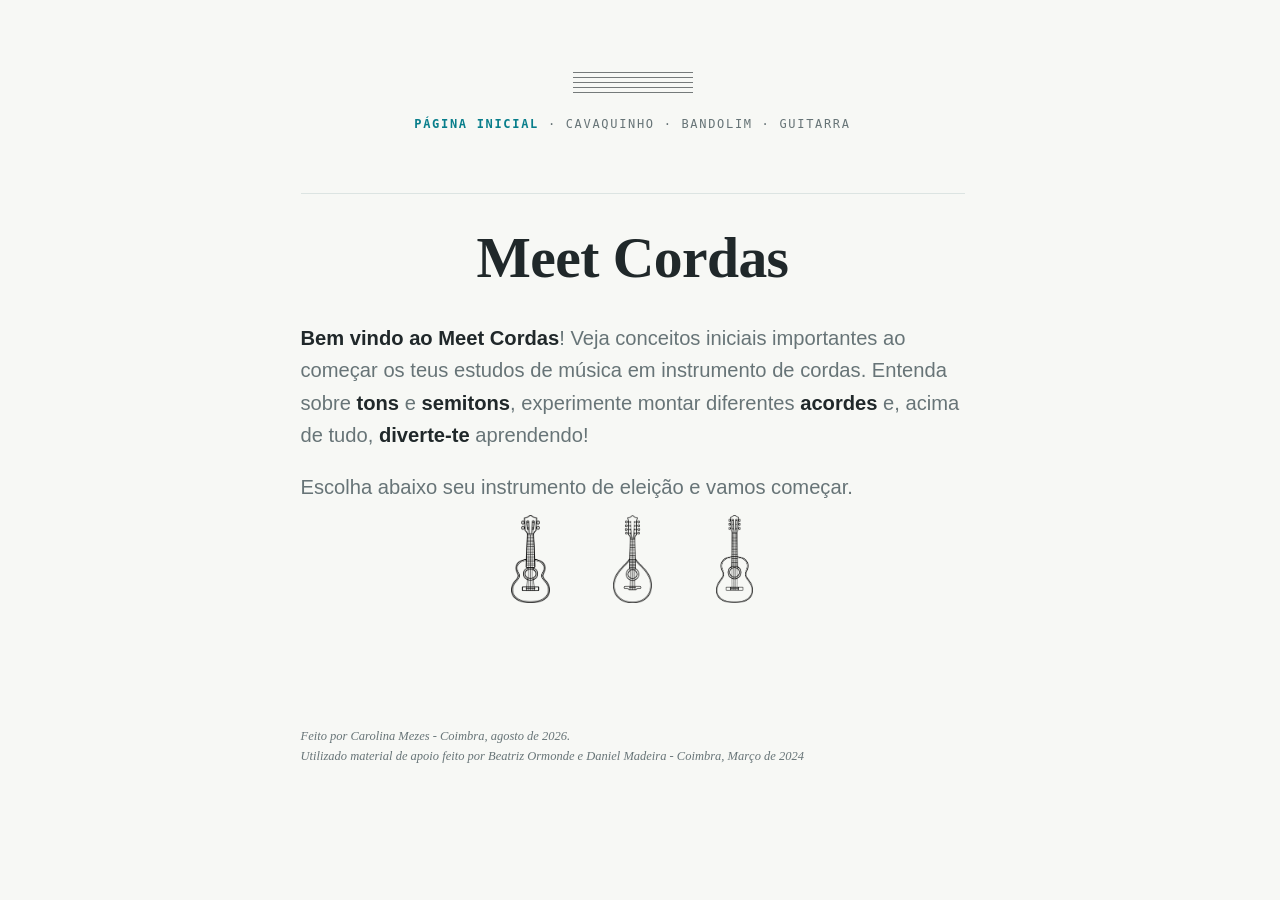
==== index.html @ eeb2ab65 "chore: atualização das animações para mobile" ====
﻿<!DOCTYPE html>
<html lang="pt-PT">
<head>
<meta charset="UTF-8">
<meta name="viewport" content="width=device-width, initial-scale=1.0">
<title>Cordas - Guia de Estudo</title>
<link rel="stylesheet" href="styles.css">
</head>
<body>

<div class="page">

  <header class="cover">
    <div class="staff"><span></span><span></span><span></span><span></span><span></span></div>
    <div class="eyebrow"><span class="is-current">Página inicial</span> · <a href="cavaquinho.html">Cavaquinho</a> · <a href="bandolim.html">Bandolim</a> · <a href="guitarra.html">Guitarra</a></div>
    <div class="toc-separator" aria-hidden="true"></div>
    <h1 style="margin-top: 28px; margin-bottom: 28px;">Meet Cordas</h1>
    <p class="sub"><strong>Bem vindo ao Meet Cordas</strong>! Veja conceitos iniciais importantes ao começar os teus estudos de música em instrumento de cordas. Entenda sobre <strong>tons</strong> e <strong>semitons</strong>, experimente montar diferentes <strong>acordes</strong> e, acima de tudo, <strong>diverte-te</strong> aprendendo!</p>
    <p class="sub"> Escolha abaixo seu instrumento de eleição e vamos começar. <span class="instrument-icons"><span class="instrument-item"><a href="cavaquinho.html" aria-label="Abrir página de Cavaquinho"><img src="icons/cavaquinho.png" alt="Cavaquinho"></a><span class="instrument-label">Cavaquinho</span></span> <span class="instrument-item"><a href="bandolim.html" aria-label="Abrir página de Bandolim"><img src="icons/bandolim.png" alt="Bandolim"></a><span class="instrument-label">Bandolim</span></span> <span class="instrument-item"><a href="guitarra.html" aria-label="Abrir página de Guitarra"><img src="icons/guitar.png" alt="Guitarra"></a><span class="instrument-label">Guitarra</span></span></span></p>
  </header>

  <footer>Feito por Carolina Mezes - Coimbra, agosto de 2026.<br>Utilizado material de apoio feito por Beatriz Ormonde e Daniel Madeira - Coimbra, Março de 2024</footer>
</div>

<script>
(function(){
  var container = document.querySelector('.instrument-icons');
  if (!container) return;
  var items = container.querySelectorAll('.instrument-item');
  var HOLD_MS = 1200;
  var GAP_MS = 300;
  var observer = null;
  var running = false;

  function resetIcons(){
    Array.prototype.forEach.call(items, function(item){ item.classList.remove('auto-spin'); });
  }

  function spin(i){
    if (i >= items.length) { running = false; return; }
    var item = items[i];
    item.classList.add('auto-spin');
    setTimeout(function(){
      item.classList.remove('auto-spin');
      setTimeout(function(){ spin(i + 1); }, GAP_MS);
    }, HOLD_MS);
  }

  function startSequence(){
    var isMobile = window.matchMedia('(max-width: 620px)').matches;
    var reduceMotion = window.matchMedia('(prefers-reduced-motion: reduce)').matches;
    if (!isMobile || reduceMotion || running) return;
    running = true;
    spin(0);
  }

  function watch(){
    if (observer) observer.disconnect();
    observer = new IntersectionObserver(function(entries){
      entries.forEach(function(entry){
        if (entry.isIntersecting && entry.intersectionRatio >= 0.999) {
          startSequence();
          observer.disconnect();
        }
      });
    }, { threshold: 1.0 });
    observer.observe(container);
  }

  watch();

  // navegação de volta via bfcache não reexecuta o script - reinicia a sequência manualmente
  window.addEventListener('pageshow', function(e){
    if (e.persisted) {
      resetIcons();
      running = false;
      watch();
    }
  });
})();
</script>
</body>
</html>
---- styles.css ----
﻿  :root{
    --paper: #F7F8F5;
    --paper-raised: #FFFFFF;

    --ink: #20282A;
    --ink-soft: #677477;

    --azulejo: #087E8B;
    --azulejo-ink: #075A63;
    --azulejo-pale: #DDF1F2;

    --wood: #F26858;
    --wood-ink: #C84B3D;
    --wood-pale: #FCE3DE;

    --line: #DCE4E2;

    --shadow:
      0 1px 2px rgba(32,40,42,0.05),
      0 7px 22px rgba(32,40,42,0.07);

    --toggle-on: #62C370;
    --toggle-on-ink: #FFFFFF;
  }
  @media (prefers-color-scheme: dark){
    :root:not([data-theme="light"]){
      --paper: #141A1C;
      --paper-raised: #1C2427;

      --ink: #EEF3F1;
      --ink-soft: #A9B7B8;

      --azulejo: #42B9C3;
      --azulejo-ink: #83D8DE;
      --azulejo-pale: #19383C;

      --wood: #FF8170;
      --wood-ink: #FFAEA3;
      --wood-pale: #3A2421;

      --line: #303D40;

      --shadow:
        0 1px 2px rgba(0,0,0,0.30),
        0 10px 30px rgba(0,0,0,0.36);

      --toggle-on: #62C370;
      --toggle-on-ink: #FFFFFF;
    }
  }
  :root[data-theme="dark"]{
    --paper: #141A1C;
    --paper-raised: #1C2427;

    --ink: #EEF3F1;
    --ink-soft: #A9B7B8;

    --azulejo: #42B9C3;
    --azulejo-ink: #83D8DE;
    --azulejo-pale: #19383C;

    --wood: #FF8170;
    --wood-ink: #FFAEA3;
    --wood-pale: #3A2421;

    --line: #303D40;

    --shadow:
      0 1px 2px rgba(0,0,0,0.30),
      0 10px 30px rgba(0,0,0,0.36);

    --toggle-on: #62C370;
    --toggle-on-ink: #FFFFFF;
  }

  *{ box-sizing:border-box; }
  html{ font-size: 16px; overflow-x: hidden; overflow-y: scroll; scrollbar-gutter: stable; }
  body{
    margin:0;
    background: var(--paper);
    color: var(--ink);
    font-family: 'Gill Sans Nova', 'Gill Sans', Corbel, 'Trebuchet MS', ui-sans-serif, sans-serif;
    font-size: 1rem;
    line-height: 1.6;
    -webkit-font-smoothing: antialiased;
    overflow-x: hidden;
  }
  .page{ max-width: 760px; margin: 0 auto; padding: 0 clamp(20px, 5vw, 48px) clamp(80px, 10vw, 100px); }

  h1,h2,h3{
    font-family: 'Hoefler Text', 'Iowan Old Style', Palatino, 'Palatino Linotype', 'Book Antiqua', Georgia, serif;
    font-weight: 600;
    line-height: 1.25;
    text-wrap: balance;
    color: var(--ink);
  }
  .mono{
    font-family: ui-monospace, 'Cascadia Mono', 'SFMono-Regular', Consolas, 'Liberation Mono', monospace;
  }
  a{ color: var(--azulejo-ink); text-decoration-color: var(--azulejo); text-underline-offset: 3px; }
  a:hover{ text-decoration-thickness: 2px; }
  .resource-links a{ display: block; padding: 12px; text-decoration: none; border-radius: 4px; transition: background-color 0.2s; }
  .resource-links a:hover{ background-color: var(--line); text-decoration: underline; }
  :focus-visible{ outline: 2px solid var(--azulejo); outline-offset: 2px; }

  /* ---- cover ---- */
  .cover{ padding: clamp(56px, 7vw, 72px) 0 clamp(34px, 4.5vw, 44px); text-align: left; }
  .staff{ display:flex; flex-direction:column; gap:4px; width:120px; margin:0 auto 22px; opacity:.6; }
  .staff span{ display:block; height:1px; background: currentColor; }
  .cover .eyebrow{
    font-family: ui-monospace, 'Cascadia Mono', 'SFMono-Regular', Consolas, monospace;
    font-size: 12px; letter-spacing: .14em; text-transform: uppercase; color: var(--ink-soft);
    margin-bottom: 10px; text-align: center;
  }
  .cover .eyebrow a{
    color: inherit;
    text-decoration: none;
  }
  .cover .eyebrow a:hover,
  .cover .eyebrow a:focus-visible{
    color: inherit;
    text-decoration: none;
  }
  .cover .eyebrow .is-current{
    color: var(--azulejo);
    font-weight: 700;
  }
  .eyebrow-icon{ width:15px; height:15px; vertical-align:-3px; margin-left:3px; }
  .cover h1{ font-size: clamp(2.4rem, 7vw, 3.6rem); margin: 0 0 10px; letter-spacing: -0.01em; text-align: center; }
  .cover p.sub{ margin: 0 0 20px; color: var(--ink-soft); font-size: 1.26rem; }
  .cover p.sub strong{ color: var(--ink); font-weight: 700; }
  .cover p.sub .instrument-icons{
    display: flex;
    justify-content: center;
    gap: 14px;
    width: 100%;
    margin-top: 12px;
  }
  .cover p.sub .instrument-icons .instrument-item{
    display: inline-flex;
    flex-direction: column;
    align-items: center;
    gap: 6px;
  }
  .cover p.sub .instrument-icons .instrument-label{
    font-size: 0.72rem;
    line-height: 1.2;
    color: var(--ink-soft);
    text-align: center;
    opacity: 0;
    visibility: hidden;
    transform: translateY(-4px);
    transition: opacity .2s ease, transform .2s ease, visibility .2s ease;
  }
  .cover p.sub .instrument-icons .instrument-item:hover .instrument-label,
  .cover p.sub .instrument-icons .instrument-item.auto-spin .instrument-label{
    opacity: 1;
    visibility: visible;
    transform: translateY(0);
  }
  .cover p.sub .instrument-icons .instrument-item img[src$="cavaquinho.png"],
  .cover p.sub .instrument-icons .instrument-item img[src$="guitar.png"],
  .cover p.sub .instrument-icons .instrument-item img[src$="bandolim.png"]{
    width: 88px;
    height: 88px;
    object-fit: contain;
    transition: transform .75s ease, width .32s ease, height .32s ease;
    transform-origin: center center;
  }
  .cover p.sub .instrument-icons .instrument-item img[src$="cavaquinho.png"]:hover,
  .cover p.sub .instrument-icons .instrument-item img[src$="guitar.png"]:hover,
  .cover p.sub .instrument-icons .instrument-item img[src$="bandolim.png"]:hover,
  .cover p.sub .instrument-icons .instrument-item.auto-spin img[src$="cavaquinho.png"],
  .cover p.sub .instrument-icons .instrument-item.auto-spin img[src$="guitar.png"],
  .cover p.sub .instrument-icons .instrument-item.auto-spin img[src$="bandolim.png"]{
    width: 100px;
    height: 100px;
    transform: rotate(45deg);
  }
  .cover .byline{
    font-family: ui-monospace, 'Cascadia Mono', 'SFMono-Regular', Consolas, monospace;
    font-size: 0.78125rem; letter-spacing: .06em; color: var(--ink-soft);
    text-transform: uppercase;
    margin-top: 1.6em;
  }

  nav.toc{
    display:flex; flex-wrap:wrap; gap: 8px 18px; justify-content:center;
    padding: 18px 0 40px; margin-bottom: 8px; border-bottom: 1px solid var(--line);
    font-size: 0.84375rem;
  }
  .toc-separator{
    padding: 9px 0 40px;
    margin-bottom: 8px;
    border-bottom: 1px solid var(--line);
  }
  nav.toc a{ color: var(--ink-soft); text-decoration:none; }
  nav.toc a:hover{ color: var(--azulejo-ink); }

  .quick-nav-toggle{
    position: fixed; bottom: 34px; right: 20px; z-index: 50;
    width: 48px; height: 48px; border-radius: 50%;
    background: var(--azulejo); color: var(--paper-raised);
    border: none; box-shadow: var(--shadow);
    font-size: 20px; line-height: 1; cursor: pointer;
    display: flex; align-items: center; justify-content: center;
    opacity: 0; pointer-events: none;
    transition: opacity .2s ease, transform .2s ease;
    transform: translateY(6px);
  }
  .quick-nav-toggle.visible{ opacity: 1; pointer-events: auto; transform: translateY(0); }
  .quick-nav-toggle:hover{ background: var(--azulejo-ink); }
  .quick-nav-panel{
    position: fixed; bottom: 90px; right: 20px; z-index: 50;
    background: var(--paper-raised); border: 1px solid var(--line); border-radius: 10px;
    box-shadow: var(--shadow); padding: 8px;
    display: flex; flex-direction: column; gap: 2px;
    max-width: calc(100vw - 40px);
  }
  .quick-nav-panel[hidden]{ display: none; }
  .quick-nav-panel a{
    padding: 8px 12px; border-radius: 7px; color: var(--ink-soft); text-decoration: none;
    font-size: 0.875rem; white-space: nowrap;
  }
  .quick-nav-panel a:hover{ background: var(--azulejo-pale); color: var(--azulejo-ink); }
  .quick-nav-pages{
    display: flex;
    flex-direction: column;
    gap: 4px;
  }
  .quick-nav-page-btn{
    font: inherit;
    font-size: 0.875rem;
    color: var(--ink-soft);
    background: transparent;
    border: 1px solid var(--line);
    border-radius: 7px;
    padding: 8px 12px;
    text-align: left;
    cursor: default;
    display: block;
    text-decoration: none;
  }
  .quick-nav-submenu{
    margin: 2px 0 4px 14px;
    padding: 6px 0 6px 10px;
    border-left: 2px solid var(--line);
    display: flex;
    flex-direction: column;
    gap: 2px;
  }
  .quick-nav-submenu a{
    padding: 7px 10px;
    font-size: 0.82rem;
  }

  .scroll-progress{
    position: fixed; left: 0; bottom: 0; width: 100%; height: 6px; z-index: 49;
    background: var(--paper-raised); border-top: 1px solid var(--line);
  }
  .scroll-progress-fill{
    height: 100%; width: 0%; background: var(--azulejo); border-radius: 0 4px 4px 0;
  }

  section{ padding: clamp(46px, 6vw, 62px) 0; border-bottom: 1px solid var(--line); }
  section:last-of-type{ border-bottom: none; }
  section > .kicker{
    font-family: ui-monospace, 'Cascadia Mono', 'SFMono-Regular', Consolas, monospace;
    font-size: 0.9rem; letter-spacing:.12em; text-transform:uppercase; color: var(--wood-ink);
    margin: 0 0 8px;
  }
  section h2{ font-size: clamp(1.5rem, 4vw, 1.9rem); margin: 0 0 14px; }
  section p{ margin: 0 0 14px; color: var(--ink-soft); font-size: 1.2em; }
  section p:last-child{ margin-bottom:0; }
  section p strong{ color: var(--ink); font-weight: 700; }

  .card{
    background: var(--paper-raised);
    border: 1px solid var(--line);
    border-radius: 10px;
    padding: clamp(22px, 3.2vw, 28px) clamp(24px, 3.6vw, 30px);
    box-shadow: var(--shadow);
    display: flex;
    flex-direction: column;
    justify-content: center;
  }
  .grid2{ display:grid; grid-template-columns: 1fr 1fr; gap: clamp(18px, 2.4vw, 22px); }
  @media (max-width: 620px){ .grid2{ grid-template-columns: 1fr; gap: 20px; } }

  /* ---- afinaÃ§Ã£o ---- */
  .strings-diagram{ display:flex; justify-content:center; align-items:center; flex:1; margin: 0; }
  .strings-diagram svg{ max-width: 260px; width:100%; height:auto; }
  .instrument-diagram{ display:flex; justify-content:center; margin: 18px 0 6px; }
  .instrument-diagram svg, .instrument-diagram img{ max-width: 170px; width:100%; height:auto; }
  .cavaquinho-parts-row, .instrument-parts-row{ display:flex; gap:24px; align-items:center; flex-wrap:wrap; justify-content:flex-start; }
  .cavaquinho-parts-row .instrument-diagram, .instrument-parts-row .instrument-diagram{ justify-content:flex-start; flex:0 0 auto; }
  .cavaquinho-parts-row .instrument-diagram svg, .instrument-parts-row .instrument-diagram svg,
  .cavaquinho-parts-row .instrument-diagram img, .instrument-parts-row .instrument-diagram img{ max-width: 113px; }
  @media (max-width: 620px){
    .cavaquinho-parts-row, .instrument-parts-row{ justify-content:center; }
    .cavaquinho-parts-row .instrument-diagram, .instrument-parts-row .instrument-diagram{ justify-content:center; }
  }
  .piano-diagram{ display:flex; justify-content:center; margin: 4px 0 6px; }
  .piano-diagram svg{ max-width: 320px; width:100%; height:auto; }
  .piano-diagram.wide svg{ max-width: 560px; }
  .root-grid-row{ display:flex; flex-wrap:wrap; justify-content:center; gap:3px; }
  .root-grid-row .root-btn{ flex: 0 0 40px; min-width:40px; padding:8px 4px; font-size: 0.8125rem; }
  @media (min-width: 621px){
    .root-grid-row{ display:grid; grid-template-columns: repeat(12, 1fr); gap:3px; }
  }
  .piano-key{ cursor: pointer; }
  .piano-key:hover{ opacity: .8; }
  .string-key{ cursor: pointer; }
  #cavaquinhoCard, #bandolimCard{ cursor: ew-resize; touch-action: pan-y; -webkit-user-select: none; user-select: none; }
  .strum-hint{
    margin: 4px 0 0; font-size: 0.75rem; color: var(--ink-soft); opacity: .75;
    text-align: center; margin-top: auto; padding-top: 4px;
  }
  @keyframes strumHint{
    0%, 100% { transform: translateX(0); }
    20% { transform: translateX(-7px); }
    40% { transform: translateX(6px); }
    60% { transform: translateX(-4px); }
    80% { transform: translateX(2px); }
  }
  #cavaquinhoCard .instrument-diagram, #bandolimCard .instrument-diagram{
    animation: strumHint 2.4s ease-in-out 1s 3;
  }

  .tooltip{
    position: relative;
    border-bottom: 1px solid var(--azulejo);
    cursor: help;
  }
  .tooltip::after{
    content: attr(data-tooltip);
    position: absolute;
    left: 0;
    bottom: calc(100% + 10px);
    transform: translateX(var(--tip-shift, 0px)) translateY(4px);
    background: var(--ink);
    color: var(--paper);
    padding: 8px 10px;
    border-radius: 6px;
    font-family: 'Hoefler Text', 'Iowan Old Style', Palatino, 'Palatino Linotype', Georgia, serif;
    font-style: italic;
    font-size: 0.78125rem;
    line-height: 1.4;
    width: max-content;
    max-width: 220px;
    text-align: left;
    opacity: 0;
    visibility: hidden;
    pointer-events: none;
    transition: opacity .15s ease, transform .15s ease;
    box-shadow: var(--shadow);
    z-index: 5;
  }
  .tooltip::before{
    content: "";
    position: absolute;
    left: 10px;
    bottom: calc(100% + 4px);
    transform: translateY(4px);
    border: 5px solid transparent;
    border-top-color: var(--ink);
    opacity: 0;
    visibility: hidden;
    pointer-events: none;
    transition: opacity .15s ease, transform .15s ease;
  }
  .tooltip:hover::after, .tooltip:hover::before,
  .tooltip:focus-visible::after, .tooltip:focus-visible::before,
  .tooltip.tooltip-open::after, .tooltip.tooltip-open::before{
    opacity: 1;
    visibility: visible;
  }
  .tooltip:hover::after, .tooltip:focus-visible::after, .tooltip.tooltip-open::after{
    transform: translateX(var(--tip-shift, 0px)) translateY(0);
  }
  .tooltip:hover::before, .tooltip:focus-visible::before, .tooltip.tooltip-open::before{
    transform: translateY(0);
  }

  .piano-tooltip{
    position: relative;
    display: inline-block;
    border-bottom: 1px dotted var(--azulejo);
    cursor: help;
  }
  .piano-tooltip-panel{
    position: absolute;
    left: 0;
    bottom: calc(100% + 10px);
    transform: translateX(var(--tip-shift, 0px)) translateY(4px);
    background: var(--paper-raised);
    border: 1px solid var(--line);
    border-radius: 8px;
    padding: 10px 12px;
    box-shadow: var(--shadow);
    opacity: 0;
    visibility: hidden;
    pointer-events: none;
    transition: opacity .15s ease, transform .15s ease;
    z-index: 6;
    width: max-content;
  }
  .piano-tooltip-panel svg{ display:block; max-width: 220px; height:auto; }
  .piano-tooltip:hover .piano-tooltip-panel,
  .piano-tooltip:focus-visible .piano-tooltip-panel,
  .piano-tooltip:focus-within .piano-tooltip-panel,
  .piano-tooltip.tooltip-open .piano-tooltip-panel{
    opacity: 1;
    visibility: visible;
    transform: translateX(var(--tip-shift, 0px)) translateY(0);
  }

  /* ---- chromatic strip ---- */
  .strip{ display:flex; flex-wrap:wrap; justify-content:center; gap:3px; padding: 4px 2px 14px; }
  @media (min-width: 621px){
    .strip{ display:grid; grid-template-columns: repeat(12, 1fr); }
  }
  .note-btn{
    flex: 0 0 40px;
    min-width:40px;
    padding: 8px 4px;
    text-align:center;
    border-radius: 7px;
    border: 1px solid var(--line);
    background: var(--paper-raised);
    color: var(--ink);
    font-family: ui-monospace, 'Cascadia Mono', 'SFMono-Regular', Consolas, monospace;
    font-size: 0.8125rem;
    cursor: pointer;
    transition: background .15s, border-color .15s, color .15s, transform .1s;
  }
  .note-btn.sharp{ color: var(--ink-soft); }
  .note-btn:hover{ border-color: var(--azulejo); }
  .note-btn.active{
    background: var(--azulejo); border-color: var(--azulejo); color: var(--paper-raised);
    transform: translateY(-2px);
  }
  .note-btn.target{
    background: var(--wood); border-color: var(--wood); color: var(--paper-raised);
  }
  .gap-note{ position:relative; }
  .gap-note::after{
    content:"sem sustenido"; position:absolute; top:-16px; left:50%; transform:translateX(-50%);
    font-size: 0.5625rem; letter-spacing:.04em; color: var(--wood-ink); white-space:nowrap; text-transform:uppercase;
    opacity:0; pointer-events:none;
  }

  .interval-controls{ display:flex; flex-wrap:wrap; gap:8px; align-items:center; margin: 1.6em 0; }
  #intervalReadout{ text-align:left; }
  button.pill{
    font-family: inherit; font-size: 0.84375rem; padding: 8px 14px; border-radius: 999px;
    border: 1px solid var(--line); background: var(--paper-raised); color: var(--ink);
    cursor:pointer; transition: border-color .15s, background .15s;
  }
  button.pill:hover{ border-color: var(--azulejo); }
  button.pill.example{ background: var(--azulejo-pale); border-color: var(--azulejo-pale); color: var(--azulejo-ink); font-family: ui-monospace, monospace; }

  .reset-interval-btn{
    font-family: inherit; font-size: 0.8125rem; color: var(--ink-soft);
    background: none; border: none; padding: 4px 2px; margin-left: auto;
    cursor: pointer; text-decoration: none; transition: color .15s;
  }
  .reset-interval-btn:hover, .reset-interval-btn:focus-visible{ color: var(--azulejo-ink); text-decoration: underline; }

  @media (max-width: 620px){
    .interval-controls{
      display: grid;
      grid-template-columns: auto auto;
      grid-template-areas:
        "semitom tom"
        "minus plus"
        "reset reset";
      justify-content: end;
    }
    .interval-controls .mag-btn[data-mag="1"]{ grid-area: semitom; }
    .interval-controls .mag-btn[data-mag="2"]{ grid-area: tom; }
    .interval-controls .dir-btn[data-dir="down"]{ grid-area: minus; }
    .interval-controls .dir-btn[data-dir="up"]{ grid-area: plus; }
    .reset-interval-btn{ grid-area: reset; justify-self: end; margin-left: 0; }
  }
  @media (min-width: 621px){
    .interval-controls .dir-btn[data-dir="down"]{ margin-left: 18px; }
  }

  .interval-controls .mag-btn,
  .interval-controls .dir-btn{
    font-family: inherit; font-size: 0.84375rem; min-width: 5.5rem; height: 2.375rem;
    padding: 0 10px; border-radius: 999px; box-sizing: border-box;
    border: 1px solid var(--line); background: var(--paper-raised); color: var(--ink);
    cursor:pointer; transition: border-color .15s, background .15s;
    display: inline-flex; align-items: center; justify-content: center;
  }
  .interval-controls .dir-btn{ font-weight: 700; }
  .interval-controls .dir-btn.active{ background: var(--azulejo); border-color: var(--azulejo); color: var(--paper-raised); }
  .interval-controls .dir-btn:disabled{
    background: var(--line); border-color: var(--line); color: var(--ink-soft);
    opacity: .6;
  }
  .interval-controls .mag-btn.active{ background: var(--wood); border-color: var(--wood); color: var(--paper-raised); }

  .readout{
    font-family: ui-monospace, 'Cascadia Mono', 'SFMono-Regular', Consolas, monospace;
    font-size: 0.90625rem; color: var(--ink-soft); min-height: 22px;
  }
  p.readout{
    font-size: 1.0875rem;
  }
  .readout strong{ color: var(--ink); }

  /* ---- formula boxes ---- */
  .formula-steps{ list-style:none; margin:16px 0 0; padding:0; display:flex; flex-direction:column; gap:10px; }
  .formula-steps li{
    display:grid; grid-template-columns: 64px 1fr; gap: 10px; align-items:stretch;
  }
  .formula-steps .deg{
    font-family: ui-monospace, monospace; font-weight:600; color: var(--azulejo-ink);
    display:flex; align-items:center;
    padding: 10px 12px; border-radius: 8px; background: var(--paper-raised); border:1px solid var(--line);
  }
  .formula-steps .desc{
    color: var(--ink-soft); font-size: 0.90625rem; line-height: 1.5;
    padding: 10px 14px; border-radius: 8px; background: var(--paper-raised); border:1px solid var(--line);
  }
  .formula-example{ margin-top:16px; padding-top:14px; border-top:1px dashed var(--line); font-size: 1.0875rem; color:var(--ink-soft); }
  .formula-example .notes{ font-family: ui-monospace, monospace; color: var(--ink); font-size: 0.9375rem; }

  /* ---- construtor ---- */
  .builder-controls{ display:flex; flex-wrap:wrap; gap: 22px; align-items:stretch; margin-bottom: 20px; }
  .builder-controls .quality-toggle{ gap:4px; }
  .builder-controls .quality-toggle button{ padding: 6px 10px; font-size: 0.75rem; }
  .builder-controls .root-btn{ padding: 6px 0; font-size: 0.75rem; }
  .root-grid{ display:grid; grid-template-columns: repeat(6, 1fr); gap:6px; max-width: 340px; }
  @media (max-width: 620px){
    .builder-controls{ flex-direction: column; flex-wrap: nowrap; align-items: stretch; }
    .root-grid{ display:flex; flex-wrap:wrap; justify-content:center; max-width: none; }
    .builder-controls .quality-toggle button{ padding: 8px 14px; font-size: 0.85rem; }
    .builder-controls .root-btn{ flex: 0 0 40px; min-width:40px; padding: 8px 6px; font-size: 0.85rem; }
  }
  @media (min-width: 621px){
    .builder-controls{
      display: grid;
      grid-template-columns: repeat(12, 1fr);
      column-gap: 3px;
      row-gap: 0;
    }
    .builder-controls .builder-nota{ display:contents; }
    .builder-controls .builder-nota .readout{ grid-column: 1 / 13; grid-row: 1; }
    .builder-controls .root-grid{ display:contents; }
    .builder-controls .root-grid .root-btn{ grid-row: 2; padding: 8px 4px; font-size: 0.8125rem; }

    .builder-controls .builder-qualidade{ display:contents; }
    .builder-controls .builder-qualidade .readout{ grid-column: 1 / 7; grid-row: 3; margin-top: 22px; }
    .builder-controls .builder-qualidade .quality-toggle{ display:contents; }
    .builder-controls .builder-qualidade .quality-toggle button{ grid-row: 4; padding: 8px 4px; font-size: 0.8125rem; }
    .builder-controls .builder-qualidade .quality-toggle button:nth-child(1){ grid-column: 1 / 4; }
    .builder-controls .builder-qualidade .quality-toggle button:nth-child(2){ grid-column: 4 / 7; margin-right: 14px; }

    .builder-controls .builder-forma{ display:contents; }
    .builder-controls .builder-forma .readout{ grid-column: 7 / 13; grid-row: 3; margin-top: 22px; }
    .builder-controls .builder-forma .quality-toggle{ display:contents; }
    .builder-controls .builder-forma .quality-toggle button{ grid-row: 4; padding: 8px 4px; font-size: 0.8125rem; }
    .builder-controls .builder-forma .quality-toggle button:nth-child(1){ grid-column: 7 / 9; }
    .builder-controls .builder-forma .quality-toggle button:nth-child(2){ grid-column: 9 / 11; }
    .builder-controls .builder-forma .quality-toggle button:nth-child(3){ grid-column: 11 / 13; }
  }
  .root-btn{
    padding: 8px 0; border-radius:7px; border:1px solid var(--line); background:var(--paper-raised);
    color:var(--ink); font-family: ui-monospace, monospace; font-size: 0.8125rem; cursor:pointer;
  }
  .root-btn.active{ background: var(--azulejo); border-color:var(--azulejo); color: var(--paper-raised); }
  .quality-toggle{ display:flex; gap:6px; }
  .card > .quality-toggle button{ flex:1; }
  .quality-toggle button{
    padding: 9px 18px; border-radius:7px; border:1px solid var(--line); background:var(--paper-raised);
    color:var(--ink); font-size: 0.875rem; cursor:pointer;
  }
  .quality-toggle button.active{ background: var(--wood); border-color:var(--wood); color:var(--paper-raised); }

  .result-grid{ display:grid; grid-template-columns: 1.1fr 1fr; gap: 24px; align-items:start; }
  @media (max-width: 640px){ .result-grid{ grid-template-columns: 1fr; } }
  .result-grid:has(#degreeList:empty) .chord-result-info{ grid-column: 1 / -1; }
  .result-grid:has(#degreeList:empty) .chord-result-diagram{ display: none; }
  .chord-name{ font-family: 'Hoefler Text', 'Iowan Old Style', Palatino, 'Palatino Linotype', Georgia, serif; font-size: 1.15rem; margin: 0 0 4px; }
  .fret-wrap{ display:flex; justify-content:center; }
  .fret-wrap svg{ width:100%; max-width: 200px; height:auto; }
  .fret-caption{ text-align:center; font-size: 0.975rem; color:var(--ink-soft); margin-top:8px; }

  .piano-toggle-row{ display:flex; align-items:center; gap:10px; justify-content:flex-start; margin-top:16px; }
  .piano-toggle-label{ font-size: 0.84375rem; color: var(--ink-soft); }
  .piano-toggle-switch{
    position: relative; flex-shrink:0; width:40px; height:22px; padding:0;
    border-radius: 999px; border: none; background: var(--line);
    cursor: pointer;
  }
  .piano-toggle-knob{
    position: absolute; top:3px; left:3px; width:16px; height:16px; border-radius:50%;
    background: var(--paper-raised);
    transition: transform .15s ease, background .15s ease;
  }
  .piano-toggle-switch[aria-checked="true"] .piano-toggle-knob{
    transform: translateX(18px);
    background: var(--toggle-on);
  }
  .piano-toggle-panel{ display:flex; justify-content:center; margin-top:14px; }
  .piano-toggle-panel[hidden]{ display:none; }
  .piano-toggle-panel svg{ display:block; max-width: 286px; height:auto; }
  @media (max-width: 620px){
    .piano-toggle-row{ justify-content:flex-end; }
  }

  .technique-grid{ display:grid; grid-template-columns: repeat(3,1fr); gap: clamp(16px, 2vw, 18px); margin-top:20px; }
  @media (max-width: 700px){ .technique-grid{ gap: 20px; } }
  @media (max-width: 700px){ .technique-grid{ grid-template-columns: 1fr; } }
  .technique{ padding: 16px; border-radius:8px; background: var(--wood-pale); display:flex; flex-direction:column; }
  .technique h4{ margin:0 0 6px; font-size: 0.90625rem; font-family: ui-monospace, monospace; color: var(--wood-ink); text-transform:uppercase; letter-spacing:.04em; }
  .technique p{ margin:0; font-size: 1.0125rem; color: var(--ink-soft); }
  .technique.live{ background: var(--azulejo-pale); }
  .technique.live h4{ color: var(--azulejo-ink); }

  .alterable{
    display:inline-block;
    border: 1px solid var(--line);
    border-radius: 7px;
    padding: 2px 10px;
    background: var(--paper);
  }

  .shape-row{ display:flex; gap:10px; margin-top:auto; padding-top:14px; }
  .shape-item{ flex:1; text-align:center; }
  .shape-label{ font-size: 0.7875rem; opacity:.7; margin:0 0 4px; }
  .shape-svg svg{ width:100%; max-width:70px; height:auto; }

  .resources ul{ list-style:none; margin:0; padding:0; display:flex; flex-direction:column; gap:10px; }
  .resources li{ padding:12px 16px; border:1px solid var(--line); border-radius:8px; background:var(--paper-raised); }
  .resources a{ font-family: ui-monospace, monospace; font-size: 0.84375rem; overflow-wrap: break-word; word-break: break-word; }

  footer{ padding: 30px 0 10px; text-align:left; font-size: 0.78125rem; color: var(--ink-soft); font-family: Palatino, 'Book Antiqua', Georgia, serif; font-style: italic; }

  .card, .technique{
    font-family: Optima, Candara, 'Segoe UI', sans-serif;
  }

  @media (max-width: 620px){
    html{ font-size: 19.2px; }
    .fret-caption{ text-align: center; }
  }

  @media (prefers-reduced-motion: reduce){
    *{ transition: none !important; animation: none !important; }
  }
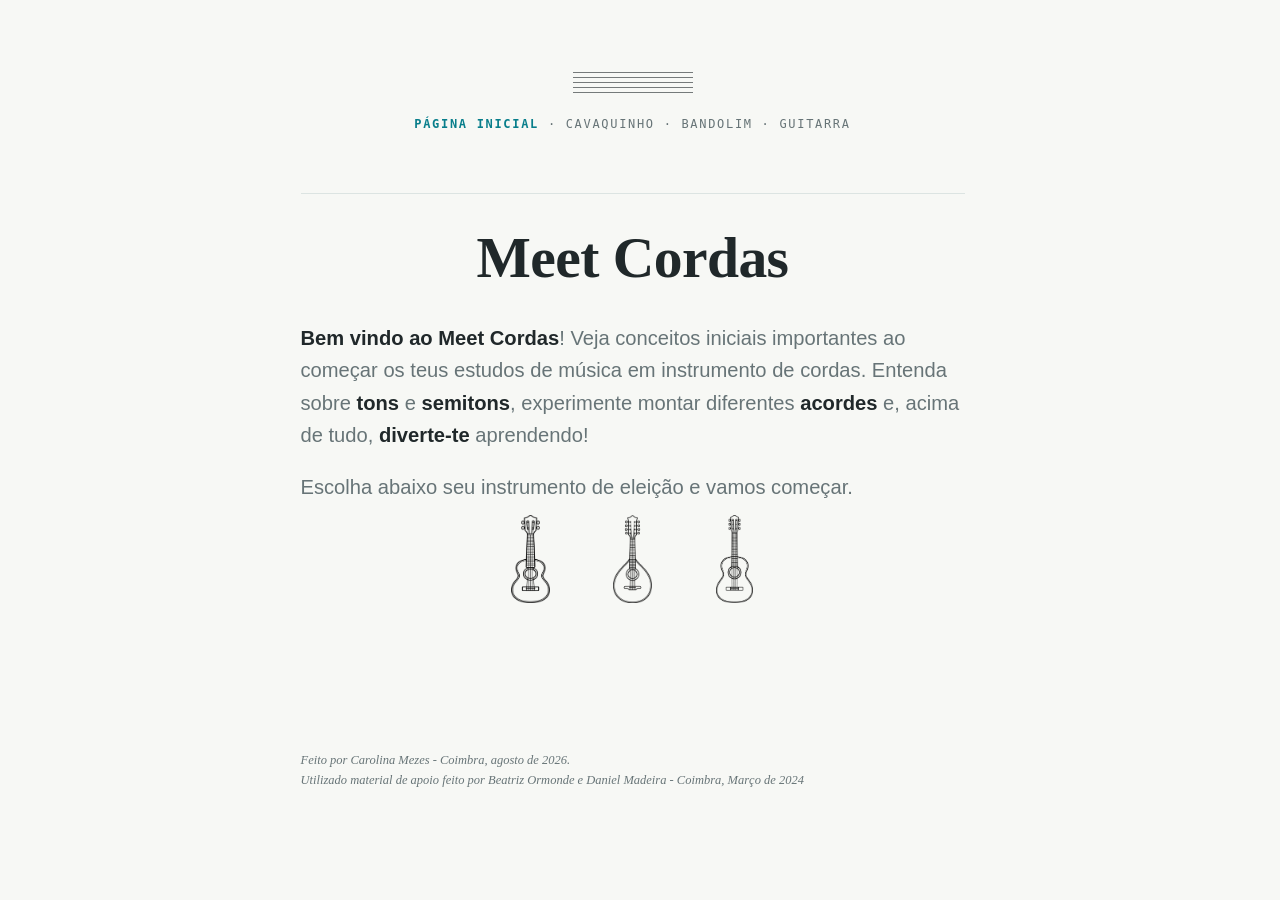
==== commit 3ff4e378: "chore: ajustar animações mobile e fixar footer" ====
--- a/index.html
+++ b/index.html
@@ -77,6 +77,24 @@
       watch();
     }
   });
+
+  // mobile: ao tocar num ícone, gira e mostra a legenda pelo tempo mínimo antes de navegar
+  var CLICK_DELAY_MS = 1100;
+  Array.prototype.forEach.call(items, function(item){
+    var link = item.querySelector('a');
+    if (!link) return;
+    link.addEventListener('click', function(e){
+      var isMobile = window.matchMedia('(max-width: 620px)').matches;
+      var reduceMotion = window.matchMedia('(prefers-reduced-motion: reduce)').matches;
+      if (!isMobile || reduceMotion) return;
+      e.preventDefault();
+      var href = link.href;
+      item.classList.add('auto-spin');
+      setTimeout(function(){
+        window.location.href = href;
+      }, CLICK_DELAY_MS);
+    });
+  });
 })();
 </script>
 </body>
--- a/styles.css
+++ b/styles.css
@@ -85,7 +85,7 @@
     -webkit-font-smoothing: antialiased;
     overflow-x: hidden;
   }
-  .page{ max-width: 760px; margin: 0 auto; padding: 0 clamp(20px, 5vw, 48px) clamp(80px, 10vw, 100px); }
+  .page{ max-width: 760px; margin: 0 auto; padding: 0 clamp(20px, 5vw, 48px) clamp(80px, 10vw, 100px); display: flex; flex-direction: column; min-height: 100vh; }
 
   h1,h2,h3{
     font-family: 'Hoefler Text', 'Iowan Old Style', Palatino, 'Palatino Linotype', 'Book Antiqua', Georgia, serif;
@@ -109,8 +109,8 @@
   .staff span{ display:block; height:1px; background: currentColor; }
   .cover .eyebrow{
     font-family: ui-monospace, 'Cascadia Mono', 'SFMono-Regular', Consolas, monospace;
-    font-size: 12px; letter-spacing: .14em; text-transform: uppercase; color: var(--ink-soft);
-    margin-bottom: 10px; text-align: center;
+    font-size: clamp(9.5px, 0.83vw + 6.83px, 12px); letter-spacing: .14em; text-transform: uppercase; color: var(--ink-soft);
+    margin-bottom: 10px; text-align: center; white-space: nowrap;
   }
   .cover .eyebrow a{
     color: inherit;
@@ -152,7 +152,6 @@
     transform: translateY(-4px);
     transition: opacity .2s ease, transform .2s ease, visibility .2s ease;
   }
-  .cover p.sub .instrument-icons .instrument-item:hover .instrument-label,
   .cover p.sub .instrument-icons .instrument-item.auto-spin .instrument-label{
     opacity: 1;
     visibility: visible;
@@ -164,18 +163,25 @@
     width: 88px;
     height: 88px;
     object-fit: contain;
-    transition: transform .75s ease, width .32s ease, height .32s ease;
+    transition: transform .75s ease;
     transform-origin: center center;
   }
-  .cover p.sub .instrument-icons .instrument-item img[src$="cavaquinho.png"]:hover,
-  .cover p.sub .instrument-icons .instrument-item img[src$="guitar.png"]:hover,
-  .cover p.sub .instrument-icons .instrument-item img[src$="bandolim.png"]:hover,
   .cover p.sub .instrument-icons .instrument-item.auto-spin img[src$="cavaquinho.png"],
   .cover p.sub .instrument-icons .instrument-item.auto-spin img[src$="guitar.png"],
   .cover p.sub .instrument-icons .instrument-item.auto-spin img[src$="bandolim.png"]{
-    width: 100px;
-    height: 100px;
-    transform: rotate(45deg);
+    transform: rotate(45deg) scale(1.136);
+  }
+  @media (min-width: 621px){
+    .cover p.sub .instrument-icons .instrument-item:hover .instrument-label{
+      opacity: 1;
+      visibility: visible;
+      transform: translateY(0);
+    }
+    .cover p.sub .instrument-icons .instrument-item img[src$="cavaquinho.png"]:hover,
+    .cover p.sub .instrument-icons .instrument-item img[src$="guitar.png"]:hover,
+    .cover p.sub .instrument-icons .instrument-item img[src$="bandolim.png"]:hover{
+      transform: rotate(45deg) scale(1.136);
+    }
   }
   .cover .byline{
     font-family: ui-monospace, 'Cascadia Mono', 'SFMono-Regular', Consolas, monospace;
@@ -210,6 +216,7 @@
   }
   .quick-nav-toggle.visible{ opacity: 1; pointer-events: auto; transform: translateY(0); }
   .quick-nav-toggle:hover{ background: var(--azulejo-ink); }
+  @media (min-width: 621px){ .mobile-only{ display: none !important; } }
   .quick-nav-panel{
     position: fixed; bottom: 90px; right: 20px; z-index: 50;
     background: var(--paper-raised); border: 1px solid var(--line); border-radius: 10px;
@@ -639,7 +646,7 @@
   .resources li{ padding:12px 16px; border:1px solid var(--line); border-radius:8px; background:var(--paper-raised); }
   .resources a{ font-family: ui-monospace, monospace; font-size: 0.84375rem; overflow-wrap: break-word; word-break: break-word; }
 
-  footer{ padding: 30px 0 10px; text-align:left; font-size: 0.78125rem; color: var(--ink-soft); font-family: Palatino, 'Book Antiqua', Georgia, serif; font-style: italic; }
+  footer{ margin-top: auto; padding: 30px 0 10px; text-align:left; font-size: 0.78125rem; color: var(--ink-soft); font-family: Palatino, 'Book Antiqua', Georgia, serif; font-style: italic; }
 
   .card, .technique{
     font-family: Optima, Candara, 'Segoe UI', sans-serif;
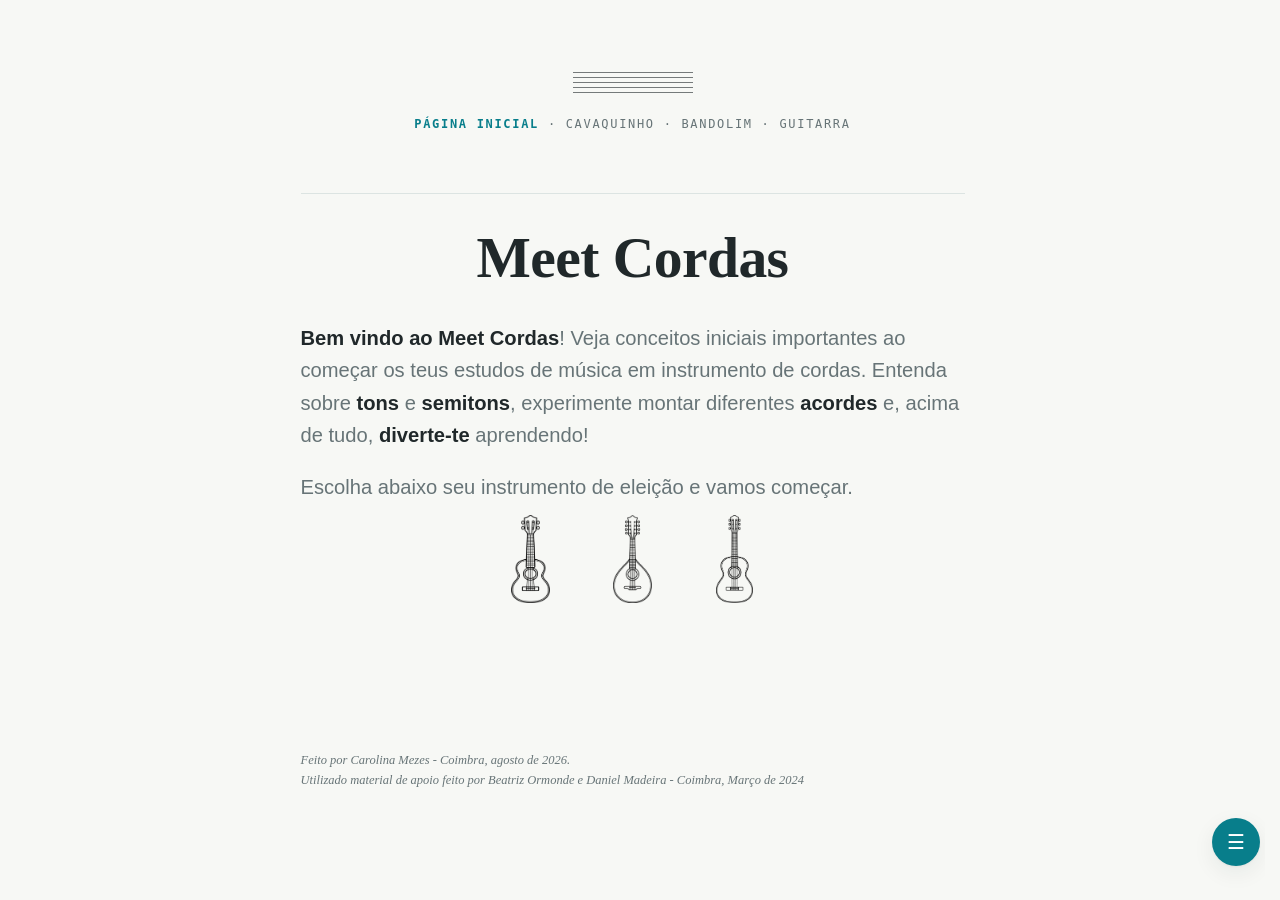
==== commit 2dc4ef7d: "chore: refazer animação da home e unificar menu suspenso" ====
--- a/index.html
+++ b/index.html
@@ -6,7 +6,7 @@
 <title>Cordas - Guia de Estudo</title>
 <link rel="stylesheet" href="styles.css">
 </head>
-<body>
+<body data-page="index">
 
 <div class="page">
 
@@ -19,9 +19,13 @@
     <p class="sub"> Escolha abaixo seu instrumento de eleição e vamos começar. <span class="instrument-icons"><span class="instrument-item"><a href="cavaquinho.html" aria-label="Abrir página de Cavaquinho"><img src="icons/cavaquinho.png" alt="Cavaquinho"></a><span class="instrument-label">Cavaquinho</span></span> <span class="instrument-item"><a href="bandolim.html" aria-label="Abrir página de Bandolim"><img src="icons/bandolim.png" alt="Bandolim"></a><span class="instrument-label">Bandolim</span></span> <span class="instrument-item"><a href="guitarra.html" aria-label="Abrir página de Guitarra"><img src="icons/guitar.png" alt="Guitarra"></a><span class="instrument-label">Guitarra</span></span></span></p>
   </header>
 
+  <button id="quickNavToggle" class="quick-nav-toggle visible" type="button" aria-expanded="false" aria-controls="quickNavPanel" aria-label="Abrir índice de secções">☰</button>
+  <div id="quickNavPanel" class="quick-nav-panel" hidden></div>
+
   <footer>Feito por Carolina Mezes - Coimbra, agosto de 2026.<br>Utilizado material de apoio feito por Beatriz Ormonde e Daniel Madeira - Coimbra, Março de 2024</footer>
 </div>
 
+<script src="quick-nav.js"></script>
 <script>
 (function(){
   var container = document.querySelector('.instrument-icons');
@@ -78,8 +82,9 @@
     }
   });
 
-  // mobile: ao tocar num ícone, gira e mostra a legenda pelo tempo mínimo antes de navegar
-  var CLICK_DELAY_MS = 1100;
+  // mobile: ao tocar num ícone, ele e a legenda crescem 20% e os outros escurecem;
+  // navega assim que essa transição termina (600ms, igual à definida no CSS)
+  var CLICK_TRANSITION_MS = 600;
   Array.prototype.forEach.call(items, function(item){
     var link = item.querySelector('a');
     if (!link) return;
@@ -89,10 +94,11 @@
       if (!isMobile || reduceMotion) return;
       e.preventDefault();
       var href = link.href;
-      item.classList.add('auto-spin');
+      container.classList.add('has-clicked');
+      item.classList.add('icon-clicked');
       setTimeout(function(){
         window.location.href = href;
-      }, CLICK_DELAY_MS);
+      }, CLICK_TRANSITION_MS);
     });
   });
 })();
--- a/styles.css
+++ b/styles.css
@@ -21,6 +21,8 @@
 
     --toggle-on: #62C370;
     --toggle-on-ink: #FFFFFF;
+
+    --page-pad: clamp(20px, 5vw, 48px);
   }
   @media (prefers-color-scheme: dark){
     :root:not([data-theme="light"]){
@@ -85,7 +87,7 @@
     -webkit-font-smoothing: antialiased;
     overflow-x: hidden;
   }
-  .page{ max-width: 760px; margin: 0 auto; padding: 0 clamp(20px, 5vw, 48px) clamp(80px, 10vw, 100px); display: flex; flex-direction: column; min-height: 100vh; }
+  .page{ max-width: 760px; margin: 0 auto; padding: 0 var(--page-pad) clamp(80px, 10vw, 100px); display: flex; flex-direction: column; min-height: 100vh; }
 
   h1,h2,h3{
     font-family: 'Hoefler Text', 'Iowan Old Style', Palatino, 'Palatino Linotype', 'Book Antiqua', Georgia, serif;
@@ -141,6 +143,14 @@
     flex-direction: column;
     align-items: center;
     gap: 6px;
+    transition: transform .6s ease, opacity .6s ease;
+    transform-origin: center center;
+  }
+  .cover p.sub .instrument-icons .instrument-item.icon-clicked{
+    transform: scale(1.2);
+  }
+  .cover p.sub .instrument-icons.has-clicked .instrument-item:not(.icon-clicked){
+    opacity: 0.3;
   }
   .cover p.sub .instrument-icons .instrument-label{
     font-size: 0.72rem;
@@ -152,7 +162,8 @@
     transform: translateY(-4px);
     transition: opacity .2s ease, transform .2s ease, visibility .2s ease;
   }
-  .cover p.sub .instrument-icons .instrument-item.auto-spin .instrument-label{
+  .cover p.sub .instrument-icons .instrument-item.auto-spin .instrument-label,
+  .cover p.sub .instrument-icons .instrument-item.icon-clicked .instrument-label{
     opacity: 1;
     visibility: visible;
     transform: translateY(0);
@@ -161,10 +172,18 @@
   .cover p.sub .instrument-icons .instrument-item img[src$="guitar.png"],
   .cover p.sub .instrument-icons .instrument-item img[src$="bandolim.png"]{
     width: 88px;
-    height: 88px;
+    aspect-ratio: 1 / 1;
     object-fit: contain;
     transition: transform .75s ease;
     transform-origin: center center;
+  }
+  @media (max-width: 620px){
+    .cover p.sub .instrument-icons{ margin-top: 28px; }
+    .cover p.sub .instrument-icons .instrument-item img[src$="cavaquinho.png"],
+    .cover p.sub .instrument-icons .instrument-item img[src$="guitar.png"],
+    .cover p.sub .instrument-icons .instrument-item img[src$="bandolim.png"]{
+      width: clamp(64px, calc((100vw - 2 * var(--page-pad) - 28px) / 3), 112px);
+    }
   }
   .cover p.sub .instrument-icons .instrument-item.auto-spin img[src$="cavaquinho.png"],
   .cover p.sub .instrument-icons .instrument-item.auto-spin img[src$="guitar.png"],
@@ -216,7 +235,6 @@
   }
   .quick-nav-toggle.visible{ opacity: 1; pointer-events: auto; transform: translateY(0); }
   .quick-nav-toggle:hover{ background: var(--azulejo-ink); }
-  @media (min-width: 621px){ .mobile-only{ display: none !important; } }
   .quick-nav-panel{
     position: fixed; bottom: 90px; right: 20px; z-index: 50;
     background: var(--paper-raised); border: 1px solid var(--line); border-radius: 10px;
@@ -244,9 +262,15 @@
     border-radius: 7px;
     padding: 8px 12px;
     text-align: left;
-    cursor: default;
+    cursor: pointer;
     display: block;
+    width: 100%;
     text-decoration: none;
+  }
+  .quick-nav-page-btn:hover,
+  .quick-nav-page-btn[aria-expanded="true"]{
+    background: var(--azulejo-pale);
+    color: var(--azulejo-ink);
   }
   .quick-nav-submenu{
     margin: 2px 0 4px 14px;
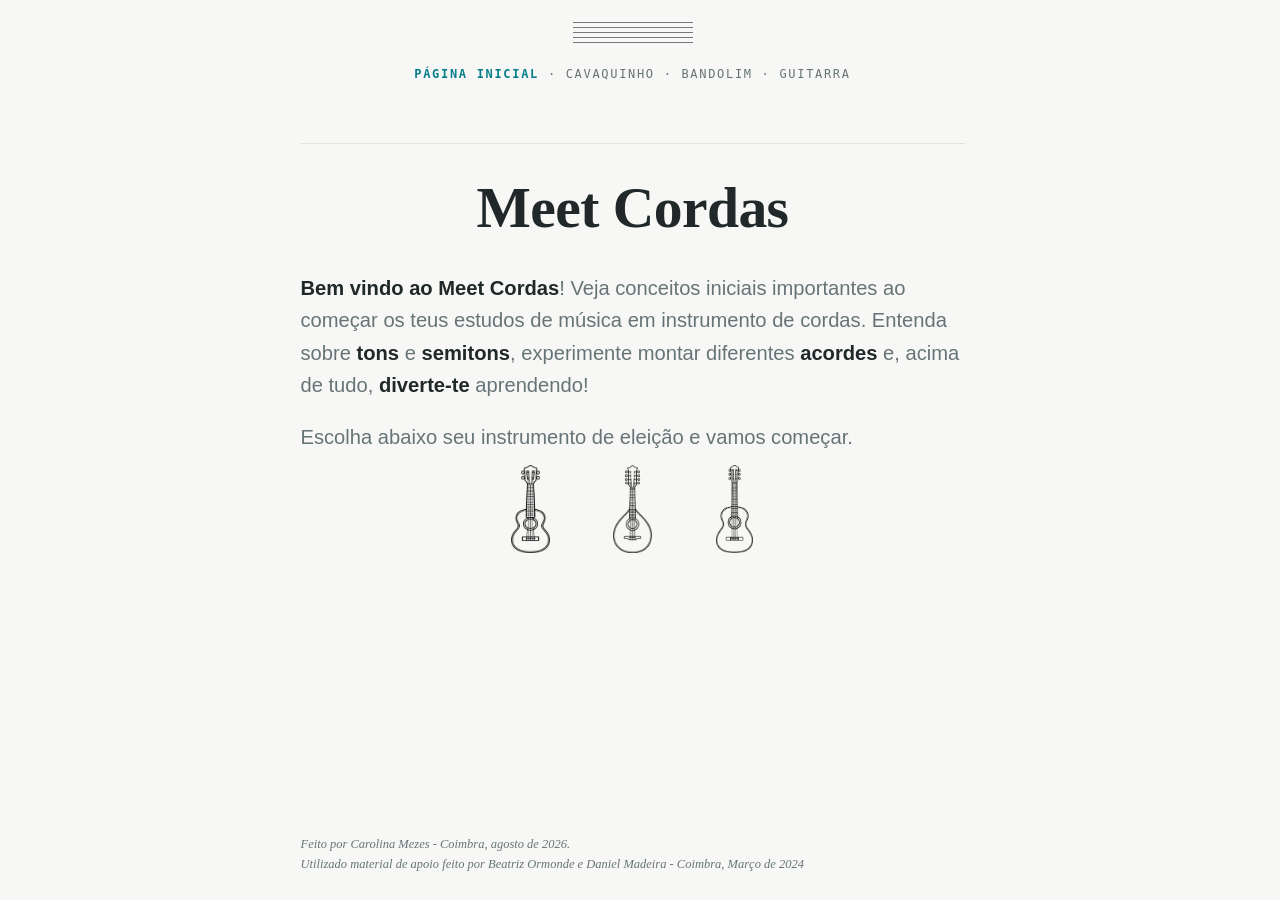
==== commit 9a739181: "chore: ajustar paddlings" ====
--- a/index.html
+++ b/index.html
@@ -19,13 +19,15 @@
     <p class="sub"> Escolha abaixo seu instrumento de eleição e vamos começar. <span class="instrument-icons"><span class="instrument-item"><a href="cavaquinho.html" aria-label="Abrir página de Cavaquinho"><img src="icons/cavaquinho.png" alt="Cavaquinho"></a><span class="instrument-label">Cavaquinho</span></span> <span class="instrument-item"><a href="bandolim.html" aria-label="Abrir página de Bandolim"><img src="icons/bandolim.png" alt="Bandolim"></a><span class="instrument-label">Bandolim</span></span> <span class="instrument-item"><a href="guitarra.html" aria-label="Abrir página de Guitarra"><img src="icons/guitar.png" alt="Guitarra"></a><span class="instrument-label">Guitarra</span></span></span></p>
   </header>
 
-  <button id="quickNavToggle" class="quick-nav-toggle visible" type="button" aria-expanded="false" aria-controls="quickNavPanel" aria-label="Abrir índice de secções">☰</button>
-  <div id="quickNavPanel" class="quick-nav-panel" hidden></div>
-
   <footer>Feito por Carolina Mezes - Coimbra, agosto de 2026.<br>Utilizado material de apoio feito por Beatriz Ormonde e Daniel Madeira - Coimbra, Março de 2024</footer>
 </div>
 
-<script src="quick-nav.js"></script>
+<script>
+(function(){
+  // esta página não tem menu suspenso - evita que um "aberto" vindo de outra página vaze adiante
+  sessionStorage.removeItem('quickNavOpen');
+})();
+</script>
 <script>
 (function(){
   var container = document.querySelector('.instrument-icons');
@@ -37,7 +39,11 @@
   var running = false;
 
   function resetIcons(){
-    Array.prototype.forEach.call(items, function(item){ item.classList.remove('auto-spin'); });
+    Array.prototype.forEach.call(items, function(item){
+      item.classList.remove('auto-spin');
+      item.classList.remove('icon-clicked');
+    });
+    container.classList.remove('has-clicked');
   }
 
   function spin(i){
--- a/styles.css
+++ b/styles.css
@@ -87,7 +87,7 @@
     -webkit-font-smoothing: antialiased;
     overflow-x: hidden;
   }
-  .page{ max-width: 760px; margin: 0 auto; padding: 0 var(--page-pad) clamp(80px, 10vw, 100px); display: flex; flex-direction: column; min-height: 100vh; }
+  .page{ max-width: 760px; margin: 0 auto; padding: 0 var(--page-pad) 16px; display: flex; flex-direction: column; min-height: 100vh; }
 
   h1,h2,h3{
     font-family: 'Hoefler Text', 'Iowan Old Style', Palatino, 'Palatino Linotype', 'Book Antiqua', Georgia, serif;
@@ -106,8 +106,8 @@
   :focus-visible{ outline: 2px solid var(--azulejo); outline-offset: 2px; }
 
   /* ---- cover ---- */
-  .cover{ padding: clamp(56px, 7vw, 72px) 0 clamp(34px, 4.5vw, 44px); text-align: left; }
-  .staff{ display:flex; flex-direction:column; gap:4px; width:120px; margin:0 auto 22px; opacity:.6; }
+  .cover{ padding: 0 0 clamp(34px, 4.5vw, 44px); text-align: left; }
+  .staff{ display:flex; flex-direction:column; gap:4px; width:120px; margin:22px auto; opacity:.6; }
   .staff span{ display:block; height:1px; background: currentColor; }
   .cover .eyebrow{
     font-family: ui-monospace, 'Cascadia Mono', 'SFMono-Regular', Consolas, monospace;
@@ -240,6 +240,7 @@
     background: var(--paper-raised); border: 1px solid var(--line); border-radius: 10px;
     box-shadow: var(--shadow); padding: 8px;
     display: flex; flex-direction: column; gap: 2px;
+    width: 240px;
     max-width: calc(100vw - 40px);
   }
   .quick-nav-panel[hidden]{ display: none; }
@@ -280,6 +281,7 @@
     flex-direction: column;
     gap: 2px;
   }
+  .quick-nav-submenu[hidden]{ display: none; }
   .quick-nav-submenu a{
     padding: 7px 10px;
     font-size: 0.82rem;
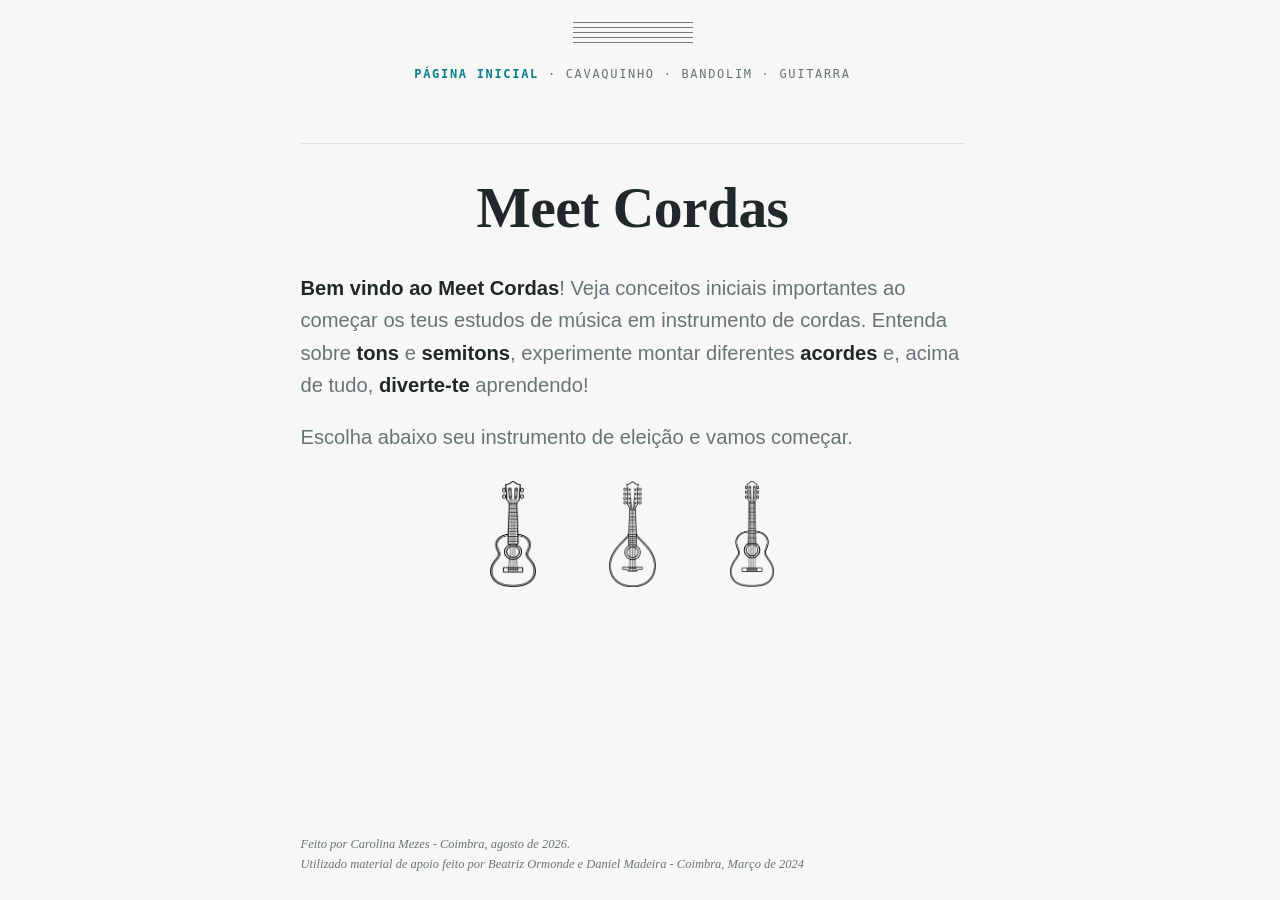
==== commit c859b544: "chore: corrige typos, tempo de transições e menu suspenso" ====
--- a/index.html
+++ b/index.html
@@ -46,14 +46,28 @@
     container.classList.remove('has-clicked');
   }
 
+  var spinTimers = [];
+  function clearSpinTimers(){
+    spinTimers.forEach(function(id){ clearTimeout(id); });
+    spinTimers = [];
+  }
+
   function spin(i){
     if (i >= items.length) { running = false; return; }
     var item = items[i];
     item.classList.add('auto-spin');
-    setTimeout(function(){
+    spinTimers.push(setTimeout(function(){
       item.classList.remove('auto-spin');
-      setTimeout(function(){ spin(i + 1); }, GAP_MS);
-    }, HOLD_MS);
+      spinTimers.push(setTimeout(function(){ spin(i + 1); }, GAP_MS));
+    }, HOLD_MS));
+  }
+
+  // clique num ícone interrompe a sequência de entrada nos outros - impede que um ícone
+  // continue a girar por baixo do estado "selecionado" (escurecido) durante a transição de saída
+  function stopSequence(){
+    clearSpinTimers();
+    running = false;
+    Array.prototype.forEach.call(items, function(item){ item.classList.remove('auto-spin'); });
   }
 
   function startSequence(){
@@ -89,8 +103,8 @@
   });
 
   // mobile: ao tocar num ícone, ele e a legenda crescem 20% e os outros escurecem;
-  // navega assim que essa transição termina (600ms, igual à definida no CSS)
-  var CLICK_TRANSITION_MS = 600;
+  // navega assim que essa transição termina (850ms, igual à definida no CSS)
+  var CLICK_TRANSITION_MS = 850;
   Array.prototype.forEach.call(items, function(item){
     var link = item.querySelector('a');
     if (!link) return;
@@ -99,6 +113,7 @@
       var reduceMotion = window.matchMedia('(prefers-reduced-motion: reduce)').matches;
       if (!isMobile || reduceMotion) return;
       e.preventDefault();
+      stopSequence();
       var href = link.href;
       container.classList.add('has-clicked');
       item.classList.add('icon-clicked');
--- a/styles.css
+++ b/styles.css
@@ -136,14 +136,14 @@
     justify-content: center;
     gap: 14px;
     width: 100%;
-    margin-top: 12px;
+    margin-top: 28px;
   }
   .cover p.sub .instrument-icons .instrument-item{
     display: inline-flex;
     flex-direction: column;
     align-items: center;
     gap: 6px;
-    transition: transform .6s ease, opacity .6s ease;
+    transition: transform .85s ease, opacity .85s ease;
     transform-origin: center center;
   }
   .cover p.sub .instrument-icons .instrument-item.icon-clicked{
@@ -171,14 +171,13 @@
   .cover p.sub .instrument-icons .instrument-item img[src$="cavaquinho.png"],
   .cover p.sub .instrument-icons .instrument-item img[src$="guitar.png"],
   .cover p.sub .instrument-icons .instrument-item img[src$="bandolim.png"]{
-    width: 88px;
+    width: 105.6px;
     aspect-ratio: 1 / 1;
     object-fit: contain;
     transition: transform .75s ease;
     transform-origin: center center;
   }
   @media (max-width: 620px){
-    .cover p.sub .instrument-icons{ margin-top: 28px; }
     .cover p.sub .instrument-icons .instrument-item img[src$="cavaquinho.png"],
     .cover p.sub .instrument-icons .instrument-item img[src$="guitar.png"],
     .cover p.sub .instrument-icons .instrument-item img[src$="bandolim.png"]{
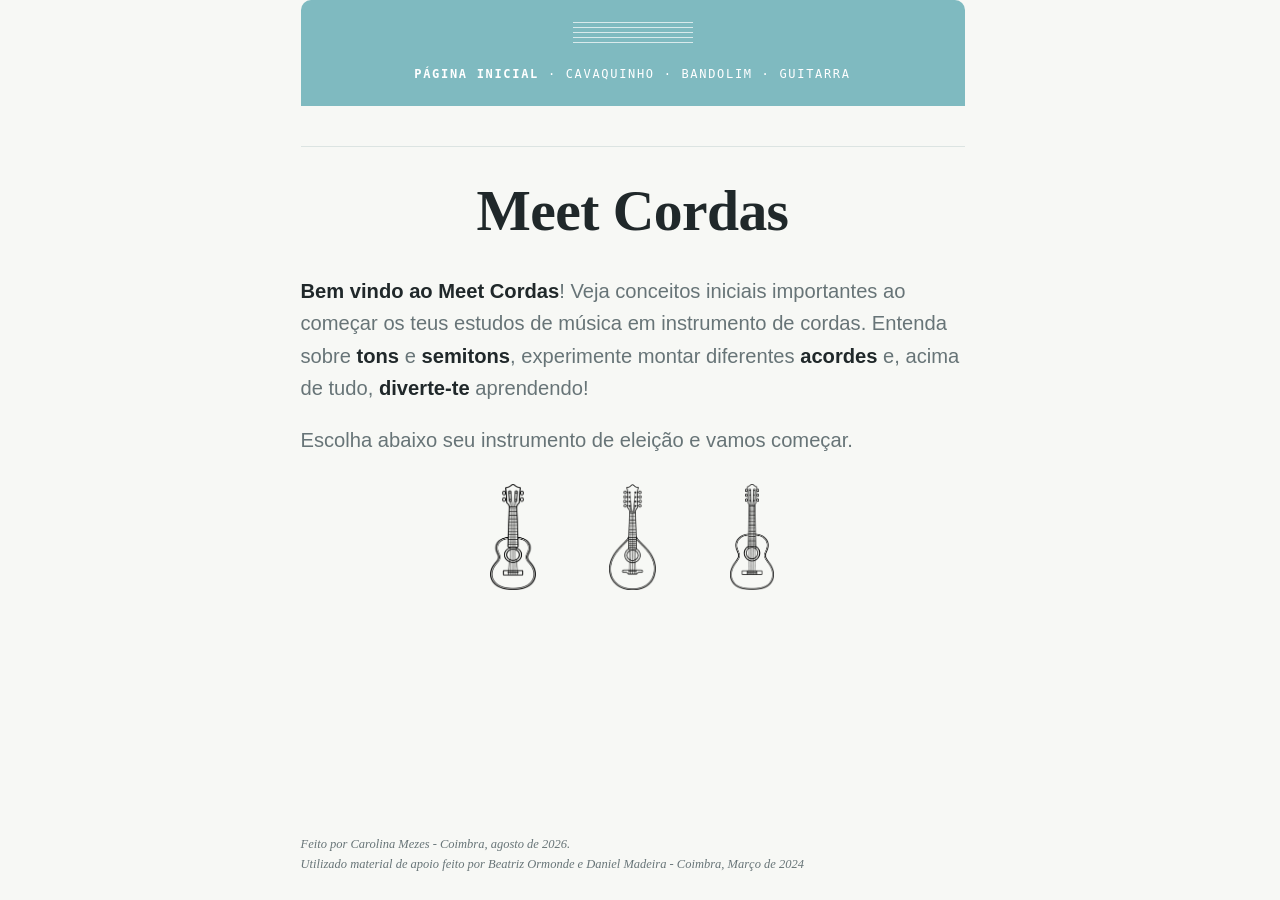
==== commit 39ebf77d: "chore: novos separadores, boxes, abas e margem" ====
--- a/index.html
+++ b/index.html
@@ -4,19 +4,21 @@
 <meta charset="UTF-8">
 <meta name="viewport" content="width=device-width, initial-scale=1.0">
 <title>Cordas - Guia de Estudo</title>
-<link rel="stylesheet" href="styles.css">
+<link rel="stylesheet" href="css/styles.css">
 </head>
 <body data-page="index">
 
 <div class="page">
 
-  <header class="cover">
-    <div class="staff"><span></span><span></span><span></span><span></span><span></span></div>
-    <div class="eyebrow"><span class="is-current">Página inicial</span> · <a href="cavaquinho.html">Cavaquinho</a> · <a href="bandolim.html">Bandolim</a> · <a href="guitarra.html">Guitarra</a></div>
+  <header class="cover" style="padding-bottom: 0;">
+    <div class="cover-band">
+      <div class="staff"><span></span><span></span><span></span><span></span><span></span></div>
+      <div class="eyebrow"><span class="is-current">Página inicial</span> · <a href="cavaquinho.html">Cavaquinho</a> · <a href="bandolim.html">Bandolim</a> · <a href="guitarra.html">Guitarra</a></div>
+    </div>
     <div class="toc-separator" aria-hidden="true"></div>
     <h1 style="margin-top: 28px; margin-bottom: 28px;">Meet Cordas</h1>
     <p class="sub"><strong>Bem vindo ao Meet Cordas</strong>! Veja conceitos iniciais importantes ao começar os teus estudos de música em instrumento de cordas. Entenda sobre <strong>tons</strong> e <strong>semitons</strong>, experimente montar diferentes <strong>acordes</strong> e, acima de tudo, <strong>diverte-te</strong> aprendendo!</p>
-    <p class="sub"> Escolha abaixo seu instrumento de eleição e vamos começar. <span class="instrument-icons"><span class="instrument-item"><a href="cavaquinho.html" aria-label="Abrir página de Cavaquinho"><img src="icons/cavaquinho.png" alt="Cavaquinho"></a><span class="instrument-label">Cavaquinho</span></span> <span class="instrument-item"><a href="bandolim.html" aria-label="Abrir página de Bandolim"><img src="icons/bandolim.png" alt="Bandolim"></a><span class="instrument-label">Bandolim</span></span> <span class="instrument-item"><a href="guitarra.html" aria-label="Abrir página de Guitarra"><img src="icons/guitar.png" alt="Guitarra"></a><span class="instrument-label">Guitarra</span></span></span></p>
+    <p class="sub"> Escolha abaixo seu instrumento de eleição e vamos começar. <span class="instrument-icons"><span class="instrument-item"><a href="cavaquinho.html" aria-label="Abrir página de Cavaquinho"><img src="assets/icons/cavaquinho.png" alt="Cavaquinho"></a><span class="instrument-label">Cavaquinho</span></span> <span class="instrument-item"><a href="bandolim.html" aria-label="Abrir página de Bandolim"><img src="assets/icons/bandolim.png" alt="Bandolim"></a><span class="instrument-label">Bandolim</span></span> <span class="instrument-item"><a href="guitarra.html" aria-label="Abrir página de Guitarra"><img src="assets/icons/guitar.png" alt="Guitarra"></a><span class="instrument-label">Guitarra</span></span></span></p>
   </header>
 
   <footer>Feito por Carolina Mezes - Coimbra, agosto de 2026.<br>Utilizado material de apoio feito por Beatriz Ormonde e Daniel Madeira - Coimbra, Março de 2024</footer>
--- a/css/styles.css
+++ b/css/styles.css
@@ -0,0 +1,733 @@
+﻿  :root{
+    --paper: #F7F8F5;
+    --paper-raised: #FFFFFF;
+
+    --ink: #20282A;
+    --ink-soft: #677477;
+
+    --azulejo: #087E8B;
+    --azulejo-ink: #075A63;
+    --azulejo-pale: #DDF1F2;
+
+    --wood: #F26858;
+    --wood-ink: #C84B3D;
+    --wood-pale: #FCE3DE;
+
+    --line: #DCE4E2;
+
+    --shadow:
+      0 1px 2px rgba(32,40,42,0.05),
+      0 7px 22px rgba(32,40,42,0.07);
+
+    --toggle-on: #62C370;
+    --toggle-on-ink: #FFFFFF;
+
+    --page-pad: clamp(20px, 5vw, 48px);
+  }
+  @media (prefers-color-scheme: dark){
+    :root:not([data-theme="light"]){
+      --paper: #141A1C;
+      --paper-raised: #1C2427;
+
+      --ink: #EEF3F1;
+      --ink-soft: #A9B7B8;
+
+      --azulejo: #42B9C3;
+      --azulejo-ink: #83D8DE;
+      --azulejo-pale: #19383C;
+
+      --wood: #FF8170;
+      --wood-ink: #FFAEA3;
+      --wood-pale: #3A2421;
+
+      --line: #303D40;
+
+      --shadow:
+        0 1px 2px rgba(0,0,0,0.30),
+        0 10px 30px rgba(0,0,0,0.36);
+
+      --toggle-on: #62C370;
+      --toggle-on-ink: #FFFFFF;
+    }
+  }
+  :root[data-theme="dark"]{
+    --paper: #141A1C;
+    --paper-raised: #1C2427;
+
+    --ink: #EEF3F1;
+    --ink-soft: #A9B7B8;
+
+    --azulejo: #42B9C3;
+    --azulejo-ink: #83D8DE;
+    --azulejo-pale: #19383C;
+
+    --wood: #FF8170;
+    --wood-ink: #FFAEA3;
+    --wood-pale: #3A2421;
+
+    --line: #303D40;
+
+    --shadow:
+      0 1px 2px rgba(0,0,0,0.30),
+      0 10px 30px rgba(0,0,0,0.36);
+
+    --toggle-on: #62C370;
+    --toggle-on-ink: #FFFFFF;
+  }
+
+  *{ box-sizing:border-box; }
+  html{ font-size: 16px; overflow-x: hidden; overflow-y: scroll; scrollbar-gutter: stable; }
+  body{
+    margin:0;
+    background: var(--paper);
+    color: var(--ink);
+    font-family: 'Gill Sans Nova', 'Gill Sans', Corbel, 'Trebuchet MS', ui-sans-serif, sans-serif;
+    font-size: 1rem;
+    line-height: 1.6;
+    -webkit-font-smoothing: antialiased;
+    overflow-x: hidden;
+  }
+  .page{ max-width: 760px; margin: 0 auto; padding: 0 var(--page-pad) 16px; display: flex; flex-direction: column; min-height: 100vh; }
+
+  h1,h2,h3{
+    font-family: 'Hoefler Text', 'Iowan Old Style', Palatino, 'Palatino Linotype', 'Book Antiqua', Georgia, serif;
+    font-weight: 600;
+    line-height: 1.25;
+    text-wrap: balance;
+    color: var(--ink);
+  }
+  .mono{
+    font-family: ui-monospace, 'Cascadia Mono', 'SFMono-Regular', Consolas, 'Liberation Mono', monospace;
+  }
+  a{ color: var(--azulejo-ink); text-decoration-color: var(--azulejo); text-underline-offset: 3px; }
+  a:hover{ text-decoration-thickness: 2px; }
+  .resource-links a{ display: block; padding: 12px; text-decoration: none; border-radius: 4px; transition: background-color 0.2s; }
+  .resource-links a:hover{ background-color: var(--line); text-decoration: underline; }
+  :focus-visible{ outline: 2px solid var(--azulejo); outline-offset: 2px; }
+
+  /* ---- cover ---- */
+  .cover{ padding: 0 0 clamp(34px, 4.5vw, 44px); text-align: left; }
+  .cover-band{ background: color-mix(in srgb, var(--azulejo) 50%, transparent); border-radius: 10px 10px 0 0; display: flow-root; }
+  .card.notes-card{ background: color-mix(in srgb, var(--azulejo) 15%, transparent); color: #3A3E3E; }
+  .card.montar-piano-card{ margin-top: clamp(16px, 2.2vw, 20px); }
+  .card.notes-card strong{ color: #3A3E3E; }
+  .staff{ display:flex; flex-direction:column; gap:4px; width:120px; margin:22px auto; opacity:.6; }
+  .staff span{ display:block; height:1px; background: currentColor; }
+  .cover .eyebrow{
+    font-family: ui-monospace, 'Cascadia Mono', 'SFMono-Regular', Consolas, monospace;
+    font-size: clamp(9.5px, 0.83vw + 6.83px, 12px); letter-spacing: .14em; text-transform: uppercase; color: var(--ink-soft);
+    margin-bottom: 10px; text-align: center; white-space: nowrap;
+  }
+  .cover .eyebrow a{
+    color: inherit;
+    text-decoration: none;
+  }
+  .cover .eyebrow a:hover,
+  .cover .eyebrow a:focus-visible{
+    color: inherit;
+    text-decoration: none;
+  }
+  .cover .eyebrow .is-current{
+    color: var(--azulejo);
+    font-weight: 700;
+  }
+  .cover-band .staff{ color: var(--paper-raised); opacity: .7; }
+  .cover-band .eyebrow{ color: var(--paper-raised); opacity: 1; margin-bottom: 22px; }
+  .cover-band .eyebrow .is-current{ color: var(--paper-raised); opacity: 1; }
+  .eyebrow-icon{ width:15px; height:15px; vertical-align:-3px; margin-left:3px; }
+  .cover h1{ font-size: clamp(2.4rem, 7vw, 3.6rem); margin: 0 0 10px; letter-spacing: -0.01em; text-align: center; }
+  .cover p.sub{ margin: 0 0 20px; color: var(--ink-soft); font-size: 1.26rem; }
+  .cover p.sub strong{ color: var(--ink); font-weight: 700; }
+  .cover p.sub .instrument-icons{
+    display: flex;
+    justify-content: center;
+    gap: 14px;
+    width: 100%;
+    margin-top: 28px;
+  }
+  .cover p.sub .instrument-icons .instrument-item{
+    display: inline-flex;
+    flex-direction: column;
+    align-items: center;
+    gap: 6px;
+    transition: transform .85s ease, opacity .85s ease;
+    transform-origin: center center;
+  }
+  .cover p.sub .instrument-icons .instrument-item.icon-clicked{
+    transform: scale(1.2);
+  }
+  .cover p.sub .instrument-icons.has-clicked .instrument-item:not(.icon-clicked){
+    opacity: 0.3;
+  }
+  .cover p.sub .instrument-icons .instrument-label{
+    font-size: 0.72rem;
+    line-height: 1.2;
+    color: var(--ink-soft);
+    text-align: center;
+    opacity: 0;
+    visibility: hidden;
+    transform: translateY(-4px);
+    transition: opacity .2s ease, transform .2s ease, visibility .2s ease;
+  }
+  .cover p.sub .instrument-icons .instrument-item.auto-spin .instrument-label,
+  .cover p.sub .instrument-icons .instrument-item.icon-clicked .instrument-label{
+    opacity: 1;
+    visibility: visible;
+    transform: translateY(0);
+  }
+  .cover p.sub .instrument-icons .instrument-item img[src$="cavaquinho.png"],
+  .cover p.sub .instrument-icons .instrument-item img[src$="guitar.png"],
+  .cover p.sub .instrument-icons .instrument-item img[src$="bandolim.png"]{
+    width: 105.6px;
+    aspect-ratio: 1 / 1;
+    object-fit: contain;
+    transition: transform .75s ease;
+    transform-origin: center center;
+  }
+  @media (max-width: 620px){
+    .cover p.sub .instrument-icons .instrument-item img[src$="cavaquinho.png"],
+    .cover p.sub .instrument-icons .instrument-item img[src$="guitar.png"],
+    .cover p.sub .instrument-icons .instrument-item img[src$="bandolim.png"]{
+      width: clamp(64px, calc((100vw - 2 * var(--page-pad) - 28px) / 3), 112px);
+    }
+  }
+  .cover p.sub .instrument-icons .instrument-item.auto-spin img[src$="cavaquinho.png"],
+  .cover p.sub .instrument-icons .instrument-item.auto-spin img[src$="guitar.png"],
+  .cover p.sub .instrument-icons .instrument-item.auto-spin img[src$="bandolim.png"]{
+    transform: rotate(45deg) scale(1.136);
+  }
+  @media (min-width: 621px){
+    .cover p.sub .instrument-icons .instrument-item:hover .instrument-label{
+      opacity: 1;
+      visibility: visible;
+      transform: translateY(0);
+    }
+    .cover p.sub .instrument-icons .instrument-item img[src$="cavaquinho.png"]:hover,
+    .cover p.sub .instrument-icons .instrument-item img[src$="guitar.png"]:hover,
+    .cover p.sub .instrument-icons .instrument-item img[src$="bandolim.png"]:hover{
+      transform: rotate(45deg) scale(1.136);
+    }
+  }
+  .cover .byline{
+    font-family: ui-monospace, 'Cascadia Mono', 'SFMono-Regular', Consolas, monospace;
+    font-size: 0.78125rem; letter-spacing: .06em; color: var(--ink-soft);
+    text-transform: uppercase;
+    margin-top: 1.6em;
+  }
+
+  nav.toc{
+    display:flex; flex-wrap:wrap; gap: 8px 18px; justify-content:center;
+    padding: 18px 0 40px; margin-bottom: 8px; border-bottom: 1px solid var(--line);
+    font-size: 0.84375rem;
+  }
+  .toc-separator{
+    padding: 20px 0;
+    margin-bottom: 0;
+    border-bottom: 1px solid var(--line);
+  }
+  nav.toc a{ color: var(--ink-soft); text-decoration:none; }
+  nav.toc a:hover{ color: var(--azulejo-ink); }
+
+  .quick-nav-toggle{
+    position: fixed; bottom: 34px; right: 20px; z-index: 50;
+    width: 48px; height: 48px; border-radius: 50%;
+    background: var(--azulejo); color: var(--paper-raised);
+    border: none; box-shadow: var(--shadow);
+    font-size: 20px; line-height: 1; cursor: pointer;
+    display: flex; align-items: center; justify-content: center;
+    opacity: 0; pointer-events: none;
+    transition: opacity .2s ease, transform .2s ease;
+    transform: translateY(6px);
+  }
+  .quick-nav-toggle.visible{ opacity: 1; pointer-events: auto; transform: translateY(0); }
+  .quick-nav-toggle:hover{ background: var(--azulejo-ink); }
+  .quick-nav-panel{
+    position: fixed; bottom: 90px; right: 20px; z-index: 50;
+    background: var(--paper-raised); border: 1px solid var(--line); border-radius: 10px;
+    box-shadow: var(--shadow); padding: 8px;
+    display: flex; flex-direction: column; gap: 2px;
+    width: 240px;
+    max-width: calc(100vw - 40px);
+  }
+  .quick-nav-panel[hidden]{ display: none; }
+  .quick-nav-panel a{
+    padding: 8px 12px; border-radius: 7px; color: var(--ink-soft); text-decoration: none;
+    font-size: 0.875rem; white-space: nowrap;
+  }
+  .quick-nav-panel a:hover{ background: var(--azulejo-pale); color: var(--azulejo-ink); }
+  .quick-nav-pages{
+    display: flex;
+    flex-direction: column;
+    gap: 4px;
+  }
+  .quick-nav-page-btn{
+    font: inherit;
+    font-size: 0.875rem;
+    color: var(--ink-soft);
+    background: transparent;
+    border: 1px solid var(--line);
+    border-radius: 7px;
+    padding: 8px 12px;
+    text-align: left;
+    cursor: pointer;
+    display: block;
+    width: 100%;
+    text-decoration: none;
+  }
+  .quick-nav-page-btn:hover,
+  .quick-nav-page-btn[aria-expanded="true"]{
+    background: var(--azulejo-pale);
+    color: var(--azulejo-ink);
+  }
+  .quick-nav-submenu{
+    margin: 2px 0 4px 14px;
+    padding: 6px 0 6px 10px;
+    border-left: 2px solid var(--line);
+    display: flex;
+    flex-direction: column;
+    gap: 2px;
+  }
+  .quick-nav-submenu[hidden]{ display: none; }
+  .quick-nav-submenu a{
+    padding: 7px 10px;
+    font-size: 0.82rem;
+  }
+
+  .scroll-progress{
+    position: fixed; left: 0; bottom: 0; width: 100%; height: 6px; z-index: 49;
+    background: var(--paper-raised); border-top: 1px solid var(--line);
+  }
+  .scroll-progress-fill{
+    height: 100%; width: 0%; background: var(--azulejo); border-radius: 0 4px 4px 0;
+  }
+
+  section{ padding: clamp(46px, 6vw, 62px) 0; border-bottom: 1px solid var(--line); }
+  section:last-of-type{ border-bottom: none; }
+  section > .kicker{
+    font-family: ui-monospace, 'Cascadia Mono', 'SFMono-Regular', Consolas, monospace;
+    font-size: 0.9rem; letter-spacing:.12em; text-transform:uppercase; color: var(--wood-ink);
+    margin: 0 0 8px;
+  }
+  section h2{ font-size: clamp(1.5rem, 4vw, 1.9rem); margin: 0 0 14px; }
+  section p{ margin: 0 0 14px; color: var(--ink-soft); font-size: 1.2em; }
+  section p:last-child{ margin-bottom:0; }
+  section p strong{ color: var(--ink); font-weight: 700; }
+
+  .card{
+    background: var(--paper-raised);
+    border: 1px solid var(--line);
+    border-radius: 10px;
+    padding: clamp(22px, 3.2vw, 28px) clamp(24px, 3.6vw, 30px);
+    box-shadow: var(--shadow);
+    display: flex;
+    flex-direction: column;
+    justify-content: center;
+  }
+  .lesson-block{
+    background: var(--paper-raised);
+    border: 1px solid var(--line);
+    border-radius: 10px;
+    padding: clamp(22px, 3.2vw, 28px) clamp(24px, 3.6vw, 30px);
+    box-shadow: var(--shadow);
+    margin-top: 40px;
+  }
+  .grid2{ display:grid; grid-template-columns: 1fr 1fr; gap: clamp(18px, 2.4vw, 22px); }
+  @media (max-width: 620px){ .grid2{ grid-template-columns: 1fr; gap: 20px; } }
+
+  /* ---- afinaÃ§Ã£o ---- */
+  .strings-diagram{ display:flex; justify-content:center; align-items:center; flex:1; margin: 0; }
+  .strings-diagram svg{ max-width: 260px; width:100%; height:auto; }
+  .instrument-diagram{ display:flex; justify-content:center; margin: 18px 0 6px; }
+  .instrument-diagram svg, .instrument-diagram img{ max-width: 170px; width:100%; height:auto; }
+  .cavaquinho-parts-row, .instrument-parts-row{ display:flex; gap:24px; align-items:center; flex-wrap:wrap; justify-content:flex-start; }
+  .cavaquinho-parts-row .instrument-diagram, .instrument-parts-row .instrument-diagram{ justify-content:flex-start; flex:0 0 auto; }
+  .cavaquinho-parts-row .instrument-diagram svg, .instrument-parts-row .instrument-diagram svg,
+  .cavaquinho-parts-row .instrument-diagram img, .instrument-parts-row .instrument-diagram img{ max-width: 113px; }
+  @media (max-width: 620px){
+    .cavaquinho-parts-row, .instrument-parts-row{ justify-content:center; }
+    .cavaquinho-parts-row .instrument-diagram, .instrument-parts-row .instrument-diagram{ justify-content:center; }
+  }
+  .piano-diagram{ display:flex; justify-content:center; margin: 4px 0 6px; }
+  .piano-diagram svg{ max-width: 320px; width:100%; height:auto; }
+  .piano-diagram.wide svg{ max-width: 560px; }
+  .root-grid-row{ display:flex; flex-wrap:wrap; justify-content:center; gap:3px; }
+  .root-grid-row .root-btn{ flex: 0 0 40px; min-width:40px; padding:8px 4px; font-size: 0.8125rem; }
+  @media (min-width: 621px){
+    .root-grid-row{ display:grid; grid-template-columns: repeat(12, 1fr); gap:3px; }
+  }
+  .piano-key{ cursor: pointer; }
+  .piano-key:hover{ opacity: .8; }
+  .string-key{ cursor: pointer; }
+  #cavaquinhoCard, #bandolimCard{ cursor: ew-resize; touch-action: pan-y; -webkit-user-select: none; user-select: none; }
+  .strum-hint{
+    margin: 4px 0 0; font-size: 0.75rem; color: var(--ink-soft); opacity: .75;
+    text-align: center; margin-top: auto; padding-top: 4px;
+  }
+  @keyframes strumHint{
+    0%, 100% { transform: translateX(0); }
+    20% { transform: translateX(-7px); }
+    40% { transform: translateX(6px); }
+    60% { transform: translateX(-4px); }
+    80% { transform: translateX(2px); }
+  }
+  #cavaquinhoCard .instrument-diagram, #bandolimCard .instrument-diagram{
+    animation: strumHint 2.4s ease-in-out 1s 3;
+  }
+
+  .tooltip{
+    position: relative;
+    border-bottom: 1px solid var(--azulejo);
+    cursor: help;
+  }
+  .tooltip::after{
+    content: attr(data-tooltip);
+    position: absolute;
+    left: 0;
+    bottom: calc(100% + 10px);
+    transform: translateX(var(--tip-shift, 0px)) translateY(4px);
+    background: var(--ink);
+    color: var(--paper);
+    padding: 8px 10px;
+    border-radius: 6px;
+    font-family: 'Hoefler Text', 'Iowan Old Style', Palatino, 'Palatino Linotype', Georgia, serif;
+    font-style: italic;
+    font-size: 0.78125rem;
+    line-height: 1.4;
+    width: max-content;
+    max-width: 220px;
+    text-align: left;
+    opacity: 0;
+    visibility: hidden;
+    pointer-events: none;
+    transition: opacity .15s ease, transform .15s ease;
+    box-shadow: var(--shadow);
+    z-index: 5;
+  }
+  .tooltip::before{
+    content: "";
+    position: absolute;
+    left: 10px;
+    bottom: calc(100% + 4px);
+    transform: translateY(4px);
+    border: 5px solid transparent;
+    border-top-color: var(--ink);
+    opacity: 0;
+    visibility: hidden;
+    pointer-events: none;
+    transition: opacity .15s ease, transform .15s ease;
+  }
+  .tooltip:hover::after, .tooltip:hover::before,
+  .tooltip:focus-visible::after, .tooltip:focus-visible::before,
+  .tooltip.tooltip-open::after, .tooltip.tooltip-open::before{
+    opacity: 1;
+    visibility: visible;
+  }
+  .tooltip:hover::after, .tooltip:focus-visible::after, .tooltip.tooltip-open::after{
+    transform: translateX(var(--tip-shift, 0px)) translateY(0);
+  }
+  .tooltip:hover::before, .tooltip:focus-visible::before, .tooltip.tooltip-open::before{
+    transform: translateY(0);
+  }
+
+  .piano-tooltip{
+    position: relative;
+    display: inline-block;
+    border-bottom: 1px dotted var(--azulejo);
+    cursor: help;
+  }
+  .piano-tooltip-panel{
+    position: absolute;
+    left: 0;
+    bottom: calc(100% + 10px);
+    transform: translateX(var(--tip-shift, 0px)) translateY(4px);
+    background: var(--paper-raised);
+    border: 1px solid var(--line);
+    border-radius: 8px;
+    padding: 10px 12px;
+    box-shadow: var(--shadow);
+    opacity: 0;
+    visibility: hidden;
+    pointer-events: none;
+    transition: opacity .15s ease, transform .15s ease;
+    z-index: 6;
+    width: max-content;
+  }
+  .piano-tooltip-panel svg{ display:block; max-width: 220px; height:auto; }
+  .piano-tooltip:hover .piano-tooltip-panel,
+  .piano-tooltip:focus-visible .piano-tooltip-panel,
+  .piano-tooltip:focus-within .piano-tooltip-panel,
+  .piano-tooltip.tooltip-open .piano-tooltip-panel{
+    opacity: 1;
+    visibility: visible;
+    transform: translateX(var(--tip-shift, 0px)) translateY(0);
+  }
+
+  /* ---- chromatic strip ---- */
+  .strip{ display:flex; flex-wrap:wrap; justify-content:center; gap:3px; padding: 4px 2px 14px; }
+  @media (min-width: 621px){
+    .strip{ display:grid; grid-template-columns: repeat(12, 1fr); }
+  }
+  .note-btn{
+    flex: 0 0 40px;
+    min-width:40px;
+    padding: 8px 4px;
+    text-align:center;
+    border-radius: 7px;
+    border: 1px solid var(--line);
+    background: var(--paper-raised);
+    color: var(--ink);
+    font-family: ui-monospace, 'Cascadia Mono', 'SFMono-Regular', Consolas, monospace;
+    font-size: 0.8125rem;
+    cursor: pointer;
+    transition: background .15s, border-color .15s, color .15s, transform .1s;
+  }
+  .note-btn.sharp{ color: var(--ink-soft); }
+  .note-btn:hover{ border-color: var(--azulejo); }
+  .note-btn.active{
+    background: var(--azulejo); border-color: var(--azulejo); color: var(--paper-raised);
+    transform: translateY(-2px);
+  }
+  .note-btn.target{
+    background: var(--wood); border-color: var(--wood); color: var(--paper-raised);
+  }
+  .gap-note{ position:relative; }
+  .gap-note::after{
+    content:"sem sustenido"; position:absolute; top:-16px; left:50%; transform:translateX(-50%);
+    font-size: 0.5625rem; letter-spacing:.04em; color: var(--wood-ink); white-space:nowrap; text-transform:uppercase;
+    opacity:0; pointer-events:none;
+  }
+
+  .interval-controls{ display:flex; flex-wrap:wrap; gap:8px; align-items:center; margin: 1.6em 0; }
+  #intervalReadout{ text-align:left; }
+  button.pill{
+    font-family: inherit; font-size: 0.84375rem; padding: 8px 14px; border-radius: 999px;
+    border: 1px solid var(--line); background: var(--paper-raised); color: var(--ink);
+    cursor:pointer; transition: border-color .15s, background .15s;
+  }
+  button.pill:hover{ border-color: var(--azulejo); }
+  button.pill.example{ background: var(--azulejo-pale); border-color: var(--azulejo-pale); color: var(--azulejo-ink); font-family: ui-monospace, monospace; }
+
+  .reset-interval-btn{
+    font-family: inherit; font-size: 0.8125rem; color: var(--ink-soft);
+    background: none; border: none; padding: 4px 2px; margin-left: auto;
+    cursor: pointer; text-decoration: none; transition: color .15s;
+  }
+  .reset-interval-btn:hover, .reset-interval-btn:focus-visible{ color: var(--azulejo-ink); text-decoration: underline; }
+
+  @media (max-width: 620px){
+    .interval-controls{
+      display: grid;
+      grid-template-columns: auto auto;
+      grid-template-areas:
+        "semitom tom"
+        "minus plus"
+        "reset reset";
+      justify-content: end;
+    }
+    .interval-controls .mag-btn[data-mag="1"]{ grid-area: semitom; }
+    .interval-controls .mag-btn[data-mag="2"]{ grid-area: tom; }
+    .interval-controls .dir-btn[data-dir="down"]{ grid-area: minus; }
+    .interval-controls .dir-btn[data-dir="up"]{ grid-area: plus; }
+    .reset-interval-btn{ grid-area: reset; justify-self: end; margin-left: 0; }
+  }
+  @media (min-width: 621px){
+    .interval-controls .dir-btn[data-dir="down"]{ margin-left: 18px; }
+  }
+
+  .interval-controls .mag-btn,
+  .interval-controls .dir-btn{
+    font-family: inherit; font-size: 0.84375rem; min-width: 5.5rem; height: 2.375rem;
+    padding: 0 10px; border-radius: 999px; box-sizing: border-box;
+    border: 1px solid var(--line); background: var(--paper-raised); color: var(--ink);
+    cursor:pointer; transition: border-color .15s, background .15s;
+    display: inline-flex; align-items: center; justify-content: center;
+  }
+  .interval-controls .dir-btn{ font-weight: 700; }
+  .interval-controls .dir-btn.active{ background: var(--azulejo); border-color: var(--azulejo); color: var(--paper-raised); }
+  .interval-controls .dir-btn:disabled{
+    background: var(--line); border-color: var(--line); color: var(--ink-soft);
+    opacity: .6;
+  }
+  .interval-controls .mag-btn.active{ background: var(--wood); border-color: var(--wood); color: var(--paper-raised); }
+
+  .readout{
+    font-family: ui-monospace, 'Cascadia Mono', 'SFMono-Regular', Consolas, monospace;
+    font-size: 0.90625rem; color: var(--ink-soft); min-height: 22px;
+  }
+  p.readout{
+    font-size: 1.0875rem;
+  }
+  .readout strong{ color: var(--ink); }
+
+  /* ---- formula boxes ---- */
+  .formula-steps{ list-style:none; margin:16px 0 0; padding:0; display:flex; flex-direction:column; gap:10px; }
+  .formula-steps li{
+    display:grid; grid-template-columns: 64px 1fr; gap: 0; align-items:stretch;
+  }
+  .formula-steps .deg{
+    font-family: ui-monospace, monospace; font-weight:600; color: var(--azulejo-ink);
+    display:flex; align-items:center;
+    padding: 10px 12px; border-radius: 8px; background: var(--paper-raised); border:1px solid var(--line);
+  }
+  .formula-steps .desc{
+    color: var(--ink-soft); font-size: 0.90625rem; line-height: 1.5;
+    padding: 10px 14px; border-radius: 8px; background: var(--paper-raised); border:1px solid var(--line);
+  }
+  .desc-sub{ opacity:.65; font-size: 0.71875rem; }
+  #degreeList .deg, #degreeList .desc{ padding-top: 6px; padding-bottom: 6px; }
+  #degreeList li{ column-gap: 0; }
+  .formula-example{ margin-top:16px; padding-top:14px; border-top:1px dashed var(--line); font-size: 1.0875rem; color:var(--ink-soft); }
+  .formula-example .notes{ font-family: ui-monospace, monospace; color: var(--ink); font-size: 0.9375rem; }
+
+  /* ---- construtor ---- */
+  .builder-controls{ display:flex; flex-wrap:wrap; gap: 22px; align-items:stretch; margin-bottom: 20px; }
+  .builder-controls .quality-toggle{ gap:4px; }
+  .builder-controls .quality-toggle button{ padding: 6px 10px; font-size: 0.75rem; }
+  .builder-controls .root-btn{ padding: 6px 0; font-size: 0.75rem; }
+  .root-grid{ display:grid; grid-template-columns: repeat(6, 1fr); gap:6px; max-width: 340px; }
+  @media (max-width: 620px){
+    .builder-controls{ flex-direction: column; flex-wrap: nowrap; align-items: stretch; }
+    .root-grid{ display:flex; flex-wrap:wrap; justify-content:center; max-width: none; }
+    .builder-controls .quality-toggle button{ padding: 8px 14px; font-size: 0.85rem; }
+    .builder-controls .root-btn{ flex: 0 0 40px; min-width:40px; padding: 8px 6px; font-size: 0.85rem; }
+  }
+  @media (min-width: 621px){
+    .builder-controls{
+      display: grid;
+      grid-template-columns: repeat(12, 1fr);
+      column-gap: 3px;
+      row-gap: 0;
+    }
+    .builder-controls .builder-nota{ display:contents; }
+    .builder-controls .builder-nota .readout{ grid-column: 1 / 13; grid-row: 1; }
+    .builder-controls .root-grid{ display:contents; }
+    .builder-controls .root-grid .root-btn{ grid-row: 2; padding: 8px 4px; font-size: 0.8125rem; }
+
+    .builder-controls .builder-qualidade{ display:contents; }
+    .builder-controls .builder-qualidade .readout{ grid-column: 1 / 7; grid-row: 3; margin-top: 22px; }
+    .builder-controls .builder-qualidade .quality-toggle{ display:contents; }
+    .builder-controls .builder-qualidade .quality-toggle button{ grid-row: 4; padding: 8px 4px; font-size: 0.8125rem; }
+    .builder-controls .builder-qualidade .quality-toggle button:nth-child(1){ grid-column: 1 / 4; }
+    .builder-controls .builder-qualidade .quality-toggle button:nth-child(2){ grid-column: 4 / 7; margin-right: 14px; }
+
+    .builder-controls .builder-forma{ display:contents; }
+    .builder-controls .builder-forma .readout{ grid-column: 7 / 13; grid-row: 3; margin-top: 22px; }
+    .builder-controls .builder-forma .quality-toggle{ display:contents; }
+    .builder-controls .builder-forma .quality-toggle button{ grid-row: 4; padding: 8px 4px; font-size: 0.8125rem; }
+    .builder-controls .builder-forma .quality-toggle button:nth-child(1){ grid-column: 7 / 9; }
+    .builder-controls .builder-forma .quality-toggle button:nth-child(2){ grid-column: 9 / 11; }
+    .builder-controls .builder-forma .quality-toggle button:nth-child(3){ grid-column: 11 / 13; }
+  }
+  .root-btn{
+    padding: 8px 0; border-radius:7px; border:1px solid var(--line); background:var(--paper-raised);
+    color:var(--ink); font-family: ui-monospace, monospace; font-size: 0.8125rem; cursor:pointer;
+  }
+  .root-btn.active{ background: var(--azulejo); border-color:var(--azulejo); color: var(--paper-raised); }
+  .quality-toggle{ display:flex; gap:6px; }
+  .card > .quality-toggle button{ flex:1; }
+  .quality-toggle button{
+    padding: 9px 18px; border-radius:7px; border:1px solid var(--line); background:var(--paper-raised);
+    color:var(--ink); font-size: 0.875rem; cursor:pointer;
+  }
+  .quality-toggle button.active{ background: var(--wood); border-color:var(--wood); color:var(--paper-raised); }
+
+  .browser-panel{ display:flex; flex-direction:column; }
+  .browser-panel > .card{ border-top-left-radius:0; border-top-right-radius:10px; border-top:1px solid var(--line); }
+  .browser-panel .lesson-block{ border-top-left-radius:0; border-top-right-radius:0; border-top:1px solid var(--line); margin-top:0; }
+  .tuning-tabs{
+    display:flex; align-items:flex-end; gap:6px; padding: 10px 14px 0 0;
+    background: var(--azulejo-pale); border: 1px solid var(--line); border-bottom:none;
+    border-radius: 0 12px 0 0;
+  }
+  .tuning-tab{
+    display:flex; align-items:center; gap:8px; padding: 8px 10px 9px 12px;
+    border: 1px solid var(--line); border-bottom:none; border-radius: 8px 8px 0 0;
+    background: var(--paper-raised); color:var(--ink);
+    font-family: ui-monospace, 'Cascadia Mono', 'SFMono-Regular', Consolas, monospace; font-size: 0.8125rem; margin-bottom:-1px;
+  }
+  .lesson-tabs{ background: transparent; border: none; }
+  .lesson-tabs .tuning-tab{ position: relative; background: transparent; margin-bottom: 0; border-bottom: 1px solid var(--line); color: var(--ink-soft); }
+  .lesson-tabs .tuning-tab.active{ background: var(--paper-raised); border-bottom: none; color: color-mix(in srgb, var(--ink) 85%, black); }
+  .lesson-tabs .tuning-tab.active::after{
+    content: ""; position: absolute; left: 0; right: 0; bottom: -1px; height: 1px;
+    background: var(--paper-raised);
+  }
+  .tuning-tab-icon{ width:10px; height:10px; border-radius:50%; background:var(--wood); flex:0 0 auto; }
+  .tuning-tab-label{ display:inline-block; transition: opacity .3s ease; }
+  .tuning-tab-label.fade-out{ opacity: 0; }
+  .tuning-tab-close{ font-size:0.8125rem; line-height:1; color:var(--ink-soft); opacity:.6; }
+
+  .result-grid{ display:grid; grid-template-columns: 1.1fr 1fr; gap: 24px; align-items:start; min-height: 254px; }
+  @media (max-width: 640px){ .result-grid{ grid-template-columns: 1fr; } }
+  .result-grid:has(#degreeList:empty) .chord-result-info{ grid-column: 1 / -1; }
+  .result-grid:has(#degreeList:empty) .chord-result-diagram{ display: none; }
+  .chord-result-info{ position: relative; }
+  .chord-name{ font-family: 'Hoefler Text', 'Iowan Old Style', Palatino, 'Palatino Linotype', Georgia, serif; font-size: 1.15rem; margin: 0; position: absolute; top: 10px; left: 0; right: 0; }
+  #degreeList{ margin-top: 50px; height: 187px; justify-content: space-between; gap: 4px; }
+  .fret-wrap{ display:flex; justify-content:center; }
+  .fret-wrap svg{ width:100%; max-width: 200px; height:auto; }
+  .fret-caption{ text-align:center; font-size: 0.975rem; color:var(--ink-soft); margin-top:8px; }
+
+  .piano-toggle-row{ display:flex; align-items:center; gap:10px; justify-content:flex-start; margin-top:29px; }
+  .piano-toggle-label{ font-size: 0.84375rem; color: color-mix(in srgb, var(--ink-soft) 70%, var(--paper-raised)); }
+  .piano-toggle-switch{
+    position: relative; flex-shrink:0; width:40px; height:22px; padding:0;
+    border-radius: 999px; border: none; background: var(--line);
+    cursor: pointer;
+  }
+  .piano-toggle-knob{
+    position: absolute; top:3px; left:3px; width:16px; height:16px; border-radius:50%;
+    background: var(--paper-raised);
+    transition: transform .15s ease, background .15s ease;
+  }
+  .piano-toggle-switch[aria-checked="true"] .piano-toggle-knob{
+    transform: translateX(18px);
+    background: var(--toggle-on);
+  }
+  .piano-toggle-panel{ display:flex; justify-content:center; margin-top:clamp(22px, 3.2vw, 28px); }
+  .piano-toggle-panel[hidden]{ display:none; }
+  .piano-toggle-panel svg{ display:block; max-width: 286px; height:auto; }
+  @media (max-width: 620px){
+    .piano-toggle-row{ justify-content:flex-end; }
+  }
+
+  .technique-grid{ display:grid; grid-template-columns: repeat(3,1fr); gap: clamp(16px, 2vw, 18px); margin-top:20px; }
+  @media (max-width: 700px){ .technique-grid{ gap: 20px; } }
+  @media (max-width: 700px){ .technique-grid{ grid-template-columns: 1fr; } }
+  .technique{ padding: 16px; border-radius:8px; background: var(--wood-pale); display:flex; flex-direction:column; }
+  .technique h4{ margin:0 0 6px; font-size: 0.90625rem; font-family: ui-monospace, monospace; color: var(--wood-ink); text-transform:uppercase; letter-spacing:.04em; }
+  .technique p{ margin:0; font-size: 1.0125rem; color: var(--ink-soft); }
+  .technique.live{ background: var(--azulejo-pale); }
+  .technique.live h4{ color: var(--azulejo-ink); }
+
+  .alterable{
+    display:inline-block;
+    border: 1px solid var(--line);
+    border-radius: 7px;
+    padding: 2px 10px;
+    background: var(--paper);
+  }
+
+  .shape-row{ display:flex; gap:10px; margin-top:auto; padding-top:14px; }
+  .shape-item{ flex:1; text-align:center; }
+  .shape-label{ font-size: 0.7875rem; opacity:.7; margin:0 0 4px; }
+  .shape-svg svg{ width:100%; max-width:70px; height:auto; }
+
+  .resources ul{ list-style:none; margin:0; padding:0; display:flex; flex-direction:column; gap:10px; }
+  .resources li{ padding:12px 16px; border:1px solid var(--line); border-radius:8px; background:var(--paper-raised); }
+  .resources a{ font-family: ui-monospace, monospace; font-size: 0.84375rem; overflow-wrap: break-word; word-break: break-word; }
+
+  footer{ margin-top: auto; padding: 30px 0 10px; text-align:left; font-size: 0.78125rem; color: var(--ink-soft); font-family: Palatino, 'Book Antiqua', Georgia, serif; font-style: italic; }
+
+  .card, .technique{
+    font-family: Optima, Candara, 'Segoe UI', sans-serif;
+  }
+
+  @media (max-width: 620px){
+    html{ font-size: 19.2px; }
+    .fret-caption{ text-align: center; }
+  }
+
+  @media (prefers-reduced-motion: reduce){
+    *{ transition: none !important; animation: none !important; }
+  }
